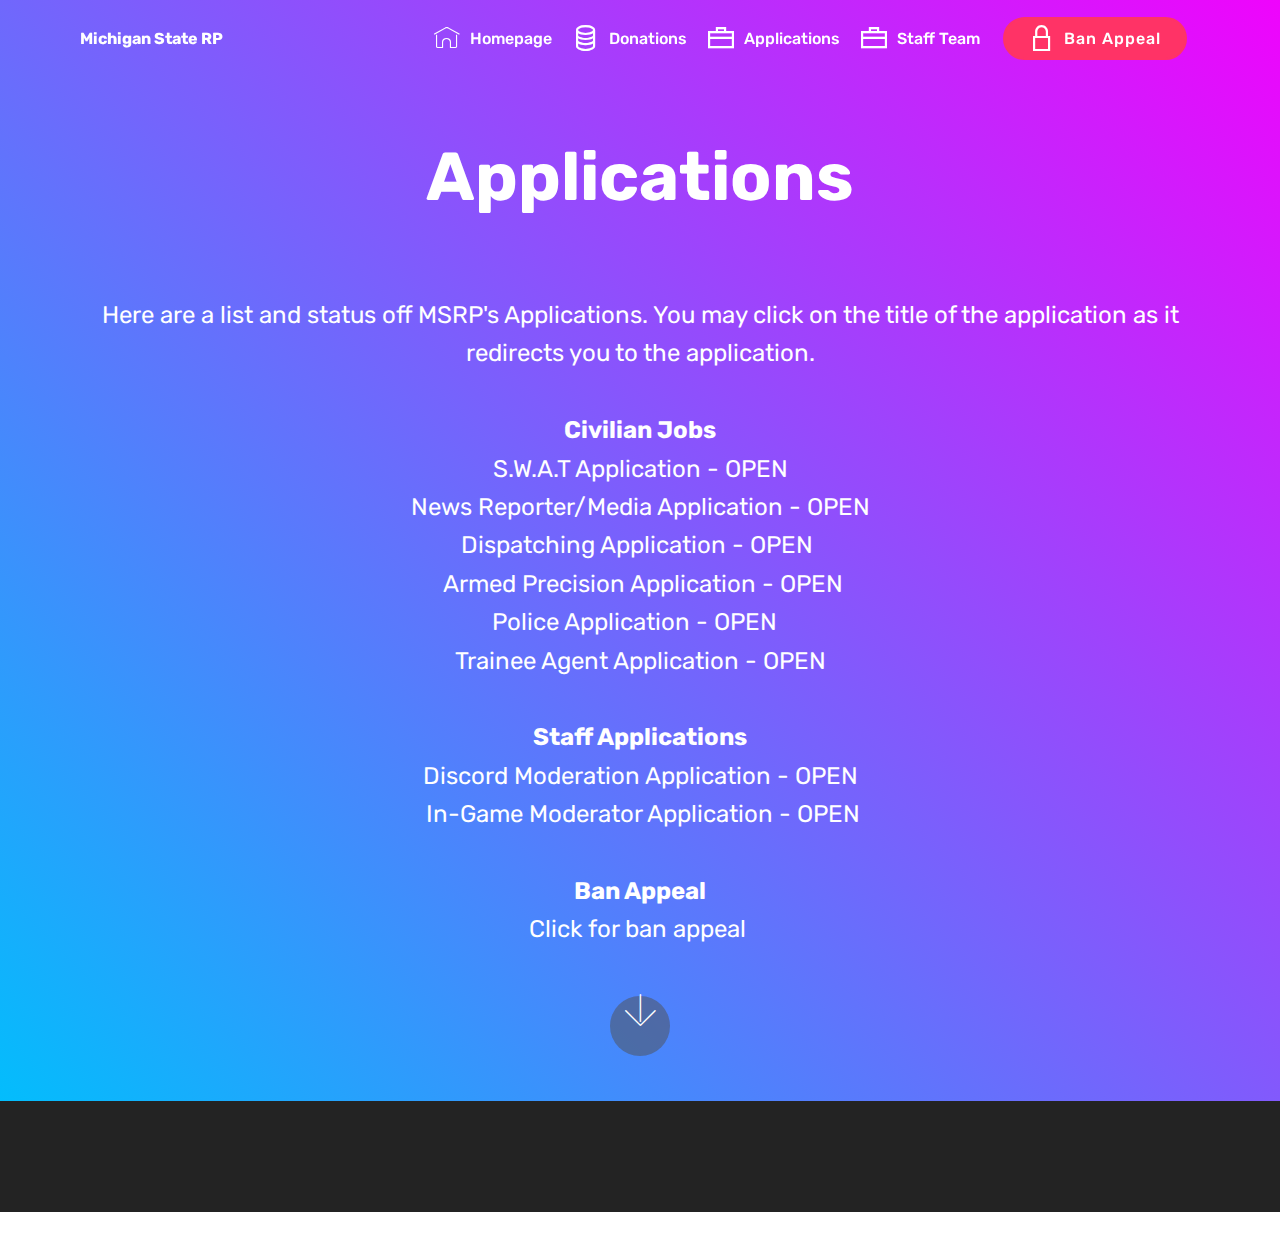
==== app.html @ c16d383e "create github pages" ====
<!DOCTYPE html>
<html  lang="en">
<head>
  <!-- Site made with Mobirise Website Builder v5.3.10, https://mobirise.com -->
  <meta charset="UTF-8">
  <meta http-equiv="X-UA-Compatible" content="IE=edge">
  <meta name="generator" content="Mobirise v5.3.10, mobirise.com">
  <meta name="viewport" content="width=device-width, initial-scale=1, minimum-scale=1">
  <link rel="shortcut icon" href="file:///C:/Users/vince/AppData/Local/Mobirise.com/Mobirise/vincentvitale634_0040gmail_002ecom/userblocks/mobirise4/menu1_2" type="image/x-icon">
  <meta name="description" content="">
  
  
  <title>Applications</title>
  <link rel="stylesheet" href="assets/web/assets/mobirise-icons/mobirise-icons.css">
  <link rel="stylesheet" href="assets/web/assets/mobirise-icons2/mobirise2.css">
  <link rel="stylesheet" href="assets/bootstrap/css/bootstrap.min.css">
  <link rel="stylesheet" href="assets/bootstrap/css/bootstrap-grid.min.css">
  <link rel="stylesheet" href="assets/bootstrap/css/bootstrap-reboot.min.css">
  <link rel="stylesheet" href="assets/tether/tether.min.css">
  <link rel="stylesheet" href="assets/animatecss/animate.min.css">
  <link rel="stylesheet" href="assets/dropdown/css/style.css">
  <link rel="stylesheet" href="assets/socicon/css/styles.css">
  <link rel="stylesheet" href="assets/theme/css/style.css">
  <link rel="preload" href="https://fonts.googleapis.com/css?family=Rubik:300,400,500,600,700,800,900,300i,400i,500i,600i,700i,800i,900i&display=swap" as="style" onload="this.onload=null;this.rel='stylesheet'">
  <noscript><link rel="stylesheet" href="https://fonts.googleapis.com/css?family=Rubik:300,400,500,600,700,800,900,300i,400i,500i,600i,700i,800i,900i&display=swap"></noscript>
  <link rel="preload" as="style" href="assets/mobirise/css/mbr-additional.css"><link rel="stylesheet" href="assets/mobirise/css/mbr-additional.css" type="text/css">
  
  
  
  
</head>
<body>
  
  <section class="header11 cid-sBXdSad9L3" id="header11-11">

    <!-- Block parameters controls (Blue "Gear" panel) -->
    
    <!-- End block parameters -->

    
    <div class="container align-left">
        <div class="media-container-column mbr-white col-md-12">
            
            <h1 class="mbr-section-title py-3 mbr-fonts-style display-1"><strong>Applications</strong></h1>
            <p class="mbr-text py-3 mbr-fonts-style display-5"><br>Here are a list and status off MSRP's Applications. You may click on the title of the application as it redirects you to the application.<br><br><strong>Civilian Jobs</strong><br><a href="https://docs.google.com/forms/d/e/1FAIpQLSdMa9Rwd2cHa1C28sLvZ_C5TIwo28dCwq0LQcpTQmD8UxM8oA/viewform" class="text-primary">S.W.A.T Application</a> - OPEN<br><a href="https://docs.google.com/forms/d/e/1FAIpQLSdUcWDKE0V5LFMRjOuyMVOpHndSAeHzfqWFG0AlM6XmeUzWRw/viewform" class="text-primary">News Reporter/Media Application</a> - OPEN<br><a href="https://docs.google.com/forms/d/e/1FAIpQLSfwj1OqcEvAdbt5niuELWIlpbxthqpxh0pYMktuFF2w6hETXA/viewform?usp=sf_link" class="text-primary">Dispatching Application </a>- OPEN&nbsp;<br><a href="https://docs.google.com/forms/d/e/1FAIpQLSdNQaEexPYnxcFOmDj_eeBRYZ_4omu86tBorMDd24IfoV4IqA/viewform" class="text-primary">&nbsp;Armed Precision Application</a> - OPEN<br> <a href="https://docs.google.com/forms/d/1g6dOJ_nbZmwxGfHLW5MUWm7nofRhrePTOX3F0NQKOkM/edit" class="text-primary">Police Application</a> - OPEN&nbsp;&nbsp;<br><a href="https://docs.google.com/forms/d/1g6dOJ_nbZmwxGfHLW5MUWm7nofRhrePTOX3F0NQKOkM/edit" class="text-primary" target="_blank">Trainee Agent Application</a> - OPEN<br><strong><br></strong><strong>Staff Applications</strong><br><a href="https://docs.google.com/forms/d/e/1FAIpQLScBbrY-a-kH5v5JKP9lDd_9ZqNlQWaugTdT91dkvnb0XCqevA/viewform" class="text-primary">Discord Moderation Application</a> - OPEN<br><a href="https://forms.gle/5dTUqsqRZJjFPNzo8" class="text-primary" target="_blank">&nbsp;In-Game Moderator Application </a>- OPEN<br><br><strong>Ban Appeal</strong><br>Click for ban appeal&nbsp;</p>
            
        </div>
    </div>

    <div class="mbr-arrow hidden-sm-down" aria-hidden="true">
        <a href="#next">
            <i class="mbri-down mbr-iconfont"></i>
        </a>
            <div class="container">
        <div class="media-container-row">
            <div class="mbr-text col-12 col-md-12">
                <h2 class="mbr-fonts-style block-title align-center display-2"><script src="https://wys56rvgcnr2.statuspage.io/embed/script.js"></script>
</h2>
            </div>
        </div>
    </div>
</div></section>

<section class="footer7 cid-sC97Afy7DI" once="footers" id="footer7-1c">

    

    

    <div class="container">
        <div class="media-container-row align-center mbr-white">
            <div class="col-12">
                <p class="mbr-text mb-0 mbr-fonts-style display-7">© Copyright 2021 Michigan State Roleplay - All Rights Reserved
<br>
<br></p>
            </div>
        </div>
    </div>
</section>

<section class="menu cid-sCcix7Scn2" once="menu" id="menu1-1h">

    

    <nav class="navbar navbar-expand beta-menu navbar-dropdown align-items-center navbar-fixed-top navbar-toggleable-sm bg-color transparent">
        <button class="navbar-toggler navbar-toggler-right" type="button" data-toggle="collapse" data-target="#navbarSupportedContent" aria-controls="navbarSupportedContent" aria-expanded="false" aria-label="Toggle navigation">
            <div class="hamburger">
                <span></span>
                <span></span>
                <span></span>
                <span></span>
            </div>
        </button>
        <div class="menu-logo">
            <div class="navbar-brand">
                
                <span class="navbar-caption-wrap"><a class="navbar-caption text-white display-4" href="http://discord.gg/77NM8VQ">Michigan State RP </a></span>
            </div>
        </div>
        <div class="collapse navbar-collapse" id="navbarSupportedContent">
            <ul class="navbar-nav nav-dropdown" data-app-modern-menu="true"><li class="nav-item">
                    <a class="nav-link link text-white text-primary display-4" href="https://msrproleplay.ml"><span class="mbri-home mbr-iconfont mbr-iconfont-btn"></span>
                        
                        Homepage<br></a>
                </li><li class="nav-item"><a class="nav-link link text-white text-primary display-4" href="donate.html"><span class="mobi-mbri mobi-mbri-database mbr-iconfont mbr-iconfont-btn"></span>Donations<br></a></li><li class="nav-item"><a class="nav-link link text-white text-primary display-4" href="app.html"><span class="mobi-mbri mobi-mbri-briefcase mbr-iconfont mbr-iconfont-btn"></span>Applications<br></a></li><li class="nav-item"><a class="nav-link link text-white text-primary display-4" href="staff.html"><span class="mobi-mbri mobi-mbri-briefcase mbr-iconfont mbr-iconfont-btn"></span>Staff Team<br></a></li></ul>
            <div class="navbar-buttons mbr-section-btn"><a class="btn btn-sm btn-secondary display-4" href="https://forms.gle/Qrk5xqEhobaMwnoX9" target="_blank"><span class="mobi-mbri mobi-mbri-lock mbr-iconfont mbr-iconfont-btn"></span>Ban Appeal</a></div>
        </div>
    </nav>
</section><section style="background-color: #fff; font-family: -apple-system, BlinkMacSystemFont, 'Segoe UI', 'Roboto', 'Helvetica Neue', Arial, sans-serif; color:#aaa; font-size:12px; padding: 0; align-items: center; display: flex;"><a href="https://mobirise.site/m" style="flex: 1 1; height: 3rem; padding-left: 1rem;"></a><p style="flex: 0 0 auto; margin:0; padding-right:1rem;">Made with Mobirise - <a href="https://mobirise.site/k" style="color:#aaa;">More here</a></p></section><script src="assets/web/assets/jquery/jquery.min.js"></script>  <script src="assets/popper/popper.min.js"></script>  <script src="assets/bootstrap/js/bootstrap.min.js"></script>  <script src="assets/tether/tether.min.js"></script>  <script src="assets/smoothscroll/smooth-scroll.js"></script>  <script src="assets/viewportchecker/jquery.viewportchecker.js"></script>  <script src="assets/dropdown/js/nav-dropdown.js"></script>  <script src="assets/dropdown/js/navbar-dropdown.js"></script>  <script src="assets/touchswipe/jquery.touch-swipe.min.js"></script>  <script src="assets/theme/js/script.js"></script>  
  
  
 <div id="scrollToTop" class="scrollToTop mbr-arrow-up"><a style="text-align: center;"><i class="mbr-arrow-up-icon mbr-arrow-up-icon-cm cm-icon cm-icon-smallarrow-up"></i></a></div>
    <input name="animation" type="hidden">
  </body>
</html>
---- assets/web/assets/mobirise-icons/mobirise-icons.css ----
@font-face {
  font-family: 'MobiriseIcons';
  src:  url('mobirise-icons.eot?spat4u');
  src:  url('mobirise-icons.eot?spat4u#iefix') format('embedded-opentype'),
    url('mobirise-icons.ttf?spat4u') format('truetype'),
    url('mobirise-icons.woff?spat4u') format('woff'),
    url('mobirise-icons.svg?spat4u#MobiriseIcons') format('svg');
  font-weight: normal;
  font-style: normal;
  font-display: swap;
}

[class^="mbri-"], [class*=" mbri-"] {
  /* use !important to prevent issues with browser extensions that change fonts */
  font-family: MobiriseIcons !important;
  speak: none;
  font-style: normal;
  font-weight: normal;
  font-variant: normal;
  text-transform: none;
  line-height: 1;

  /* Better Font Rendering =========== */
  -webkit-font-smoothing: antialiased;
  -moz-osx-font-smoothing: grayscale;
}

.mbri-add-submenu:before {
  content: "\e900";
}
.mbri-alert:before {
  content: "\e901";
}
.mbri-align-center:before {
  content: "\e902";
}
.mbri-align-justify:before {
  content: "\e903";
}
.mbri-align-left:before {
  content: "\e904";
}
.mbri-align-right:before {
  content: "\e905";
}
.mbri-android:before {
  content: "\e906";
}
.mbri-apple:before {
  content: "\e907";
}
.mbri-arrow-down:before {
  content: "\e908";
}
.mbri-arrow-next:before {
  content: "\e909";
}
.mbri-arrow-prev:before {
  content: "\e90a";
}
.mbri-arrow-up:before {
  content: "\e90b";
}
.mbri-bold:before {
  content: "\e90c";
}
.mbri-bookmark:before {
  content: "\e90d";
}
.mbri-bootstrap:before {
  content: "\e90e";
}
.mbri-briefcase:before {
  content: "\e90f";
}
.mbri-browse:before {
  content: "\e910";
}
.mbri-bulleted-list:before {
  content: "\e911";
}
.mbri-calendar:before {
  content: "\e912";
}
.mbri-camera:before {
  content: "\e913";
}
.mbri-cart-add:before {
  content: "\e914";
}
.mbri-cart-full:before {
  content: "\e915";
}
.mbri-cash:before {
  content: "\e916";
}
.mbri-change-style:before {
  content: "\e917";
}
.mbri-chat:before {
  content: "\e918";
}
.mbri-clock:before {
  content: "\e919";
}
.mbri-close:before {
  content: "\e91a";
}
.mbri-cloud:before {
  content: "\e91b";
}
.mbri-code:before {
  content: "\e91c";
}
.mbri-contact-form:before {
  content: "\e91d";
}
.mbri-credit-card:before {
  content: "\e91e";
}
.mbri-cursor-click:before {
  content: "\e91f";
}
.mbri-cust-feedback:before {
  content: "\e920";
}
.mbri-database:before {
  content: "\e921";
}
.mbri-delivery:before {
  content: "\e922";
}
.mbri-desktop:before {
  content: "\e923";
}
.mbri-devices:before {
  content: "\e924";
}
.mbri-down:before {
  content: "\e925";
}
.mbri-download:before {
  content: "\e989";
}
.mbri-drag-n-drop:before {
  content: "\e927";
}
.mbri-drag-n-drop2:before {
  content: "\e928";
}
.mbri-edit:before {
  content: "\e929";
}
.mbri-edit2:before {
  content: "\e92a";
}
.mbri-error:before {
  content: "\e92b";
}
.mbri-extension:before {
  content: "\e92c";
}
.mbri-features:before {
  content: "\e92d";
}
.mbri-file:before {
  content: "\e92e";
}
.mbri-flag:before {
  content: "\e92f";
}
.mbri-folder:before {
  content: "\e930";
}
.mbri-gift:before {
  content: "\e931";
}
.mbri-github:before {
  content: "\e932";
}
.mbri-globe:before {
  content: "\e933";
}
.mbri-globe-2:before {
  content: "\e934";
}
.mbri-growing-chart:before {
  content: "\e935";
}
.mbri-hearth:before {
  content: "\e936";
}
.mbri-help:before {
  content: "\e937";
}
.mbri-home:before {
  content: "\e938";
}
.mbri-hot-cup:before {
  content: "\e939";
}
.mbri-idea:before {
  content: "\e93a";
}
.mbri-image-gallery:before {
  content: "\e93b";
}
.mbri-image-slider:before {
  content: "\e93c";
}
.mbri-info:before {
  content: "\e93d";
}
.mbri-italic:before {
  content: "\e93e";
}
.mbri-key:before {
  content: "\e93f";
}
.mbri-laptop:before {
  content: "\e940";
}
.mbri-layers:before {
  content: "\e941";
}
.mbri-left-right:before {
  content: "\e942";
}
.mbri-left:before {
  content: "\e943";
}
.mbri-letter:before {
  content: "\e944";
}
.mbri-like:before {
  content: "\e945";
}
.mbri-link:before {
  content: "\e946";
}
.mbri-lock:before {
  content: "\e947";
}
.mbri-login:before {
  content: "\e948";
}
.mbri-logout:before {
  content: "\e949";
}
.mbri-magic-stick:before {
  content: "\e94a";
}
.mbri-map-pin:before {
  content: "\e94b";
}
.mbri-menu:before {
  content: "\e94c";
}
.mbri-mobile:before {
  content: "\e94d";
}
.mbri-mobile2:before {
  content: "\e94e";
}
.mbri-mobirise:before {
  content: "\e94f";
}
.mbri-more-horizontal:before {
  content: "\e950";
}
.mbri-more-vertical:before {
  content: "\e951";
}
.mbri-music:before {
  content: "\e952";
}
.mbri-new-file:before {
  content: "\e953";
}
.mbri-numbered-list:before {
  content: "\e954";
}
.mbri-opened-folder:before {
  content: "\e955";
}
.mbri-pages:before {
  content: "\e956";
}
.mbri-paper-plane:before {
  content: "\e957";
}
.mbri-paperclip:before {
  content: "\e958";
}
.mbri-photo:before {
  content: "\e959";
}
.mbri-photos:before {
  content: "\e95a";
}
.mbri-pin:before {
  content: "\e95b";
}
.mbri-play:before {
  content: "\e95c";
}
.mbri-plus:before {
  content: "\e95d";
}
.mbri-preview:before {
  content: "\e95e";
}
.mbri-print:before {
  content: "\e95f";
}
.mbri-protect:before {
  content: "\e960";
}
.mbri-question:before {
  content: "\e961";
}
.mbri-quote-left:before {
  content: "\e962";
}
.mbri-quote-right:before {
  content: "\e963";
}
.mbri-refresh:before {
  content: "\e964";
}
.mbri-responsive:before {
  content: "\e965";
}
.mbri-right:before {
  content: "\e966";
}
.mbri-rocket:before {
  content: "\e967";
}
.mbri-sad-face:before {
  content: "\e968";
}
.mbri-sale:before {
  content: "\e969";
}
.mbri-save:before {
  content: "\e96a";
}
.mbri-search:before {
  content: "\e96b";
}
.mbri-setting:before {
  content: "\e96c";
}
.mbri-setting2:before {
  content: "\e96d";
}
.mbri-setting3:before {
  content: "\e96e";
}
.mbri-share:before {
  content: "\e96f";
}
.mbri-shopping-bag:before {
  content: "\e970";
}
.mbri-shopping-basket:before {
  content: "\e971";
}
.mbri-shopping-cart:before {
  content: "\e972";
}
.mbri-sites:before {
  content: "\e973";
}
.mbri-smile-face:before {
  content: "\e974";
}
.mbri-speed:before {
  content: "\e975";
}
.mbri-star:before {
  content: "\e976";
}
.mbri-success:before {
  content: "\e977";
}
.mbri-sun:before {
  content: "\e978";
}
.mbri-sun2:before {
  content: "\e979";
}
.mbri-tablet:before {
  content: "\e97a";
}
.mbri-tablet-vertical:before {
  content: "\e97b";
}
.mbri-target:before {
  content: "\e97c";
}
.mbri-timer:before {
  content: "\e97d";
}
.mbri-to-ftp:before {
  content: "\e97e";
}
.mbri-to-local-drive:before {
  content: "\e97f";
}
.mbri-touch-swipe:before {
  content: "\e980";
}
.mbri-touch:before {
  content: "\e981";
}
.mbri-trash:before {
  content: "\e982";
}
.mbri-underline:before {
  content: "\e983";
}
.mbri-unlink:before {
  content: "\e984";
}
.mbri-unlock:before {
  content: "\e985";
}
.mbri-up-down:before {
  content: "\e986";
}
.mbri-up:before {
  content: "\e987";
}
.mbri-update:before {
  content: "\e988";
}
.mbri-upload:before {
 content: "\e926"; 
}
.mbri-user:before {
  content: "\e98a";
}
.mbri-user2:before {
  content: "\e98b";
}
.mbri-users:before {
  content: "\e98c";
}
.mbri-video:before {
  content: "\e98d";
}
.mbri-video-play:before {
  content: "\e98e";
}
.mbri-watch:before {
  content: "\e98f";
}
.mbri-website-theme:before {
  content: "\e990";
}
.mbri-wifi:before {
  content: "\e991";
}
.mbri-windows:before {
  content: "\e992";
}
.mbri-zoom-out:before {
  content: "\e993";
}
.mbri-redo:before {
  content: "\e994";
}
.mbri-undo:before {
  content: "\e995";
}
---- assets/web/assets/mobirise-icons2/mobirise2.css ----
@font-face {
  font-family: 'Moririse2';
  font-display: swap;
  src:  url('mobirise2.eot?f2bix4');
  src:  url('mobirise2.eot?f2bix4#iefix') format('embedded-opentype'),
    url('mobirise2.ttf?f2bix4') format('truetype'),
    url('mobirise2.woff?f2bix4') format('woff'),
    url('mobirise2.svg?f2bix4#mobirise2') format('svg');
  font-weight: normal;
  font-style: normal;
}

[class^="mobi-"], [class*=" mobi-"] {
  /* use !important to prevent issues with browser extensions that change fonts */
  font-family: 'Moririse2' !important;
  speak: none;
  font-style: normal;
  font-weight: normal;
  font-variant: normal;
  text-transform: none;
  line-height: 1;

  /* Better Font Rendering =========== */
  -webkit-font-smoothing: antialiased;
  -moz-osx-font-smoothing: grayscale;
}

.mobi-mbri-add-submenu:before {
  content: "\e900";
}
.mobi-mbri-alert:before {
  content: "\e901";
}
.mobi-mbri-align-center:before {
  content: "\e902";
}
.mobi-mbri-align-justify:before {
  content: "\e903";
}
.mobi-mbri-align-left:before {
  content: "\e904";
}
.mobi-mbri-align-right:before {
  content: "\e905";
}
.mobi-mbri-android:before {
  content: "\e906";
}
.mobi-mbri-apple:before {
  content: "\e907";
}
.mobi-mbri-arrow-down:before {
  content: "\e908";
}
.mobi-mbri-arrow-next:before {
  content: "\e909";
}
.mobi-mbri-arrow-prev:before {
  content: "\e90a";
}
.mobi-mbri-arrow-up:before {
  content: "\e90b";
}
.mobi-mbri-bold:before {
  content: "\e90c";
}
.mobi-mbri-bookmark:before {
  content: "\e90d";
}
.mobi-mbri-bootstrap:before {
  content: "\e90e";
}
.mobi-mbri-briefcase:before {
  content: "\e90f";
}
.mobi-mbri-browse:before {
  content: "\e910";
}
.mobi-mbri-bulleted-list:before {
  content: "\e911";
}
.mobi-mbri-calendar:before {
  content: "\e912";
}
.mobi-mbri-camera:before {
  content: "\e913";
}
.mobi-mbri-cart-add:before {
  content: "\e914";
}
.mobi-mbri-cart-full:before {
  content: "\e915";
}
.mobi-mbri-cash:before {
  content: "\e916";
}
.mobi-mbri-change-style:before {
  content: "\e917";
}
.mobi-mbri-chat:before {
  content: "\e918";
}
.mobi-mbri-clock:before {
  content: "\e919";
}
.mobi-mbri-close:before {
  content: "\e91a";
}
.mobi-mbri-cloud:before {
  content: "\e91b";
}
.mobi-mbri-code:before {
  content: "\e91c";
}
.mobi-mbri-contact-form:before {
  content: "\e91d";
}
.mobi-mbri-credit-card:before {
  content: "\e91e";
}
.mobi-mbri-cursor-click:before {
  content: "\e91f";
}
.mobi-mbri-cust-feedback:before {
  content: "\e920";
}
.mobi-mbri-database:before {
  content: "\e921";
}
.mobi-mbri-delivery:before {
  content: "\e922";
}
.mobi-mbri-desktop:before {
  content: "\e923";
}
.mobi-mbri-devices:before {
  content: "\e924";
}
.mobi-mbri-down:before {
  content: "\e925";
}
.mobi-mbri-download-2:before {
  content: "\e926";
}
.mobi-mbri-download:before {
  content: "\e927";
}
.mobi-mbri-drag-n-drop-2:before {
  content: "\e928";
}
.mobi-mbri-drag-n-drop:before {
  content: "\e929";
}
.mobi-mbri-edit-2:before {
  content: "\e92a";
}
.mobi-mbri-edit:before {
  content: "\e92b";
}
.mobi-mbri-error:before {
  content: "\e92c";
}
.mobi-mbri-extension:before {
  content: "\e92d";
}
.mobi-mbri-features:before {
  content: "\e92e";
}
.mobi-mbri-file:before {
  content: "\e92f";
}
.mobi-mbri-flag:before {
  content: "\e930";
}
.mobi-mbri-folder:before {
  content: "\e931";
}
.mobi-mbri-gift:before {
  content: "\e932";
}
.mobi-mbri-github:before {
  content: "\e933";
}
.mobi-mbri-globe-2:before {
  content: "\e934";
}
.mobi-mbri-globe:before {
  content: "\e935";
}
.mobi-mbri-growing-chart:before {
  content: "\e936";
}
.mobi-mbri-hearth:before {
  content: "\e937";
}
.mobi-mbri-help:before {
  content: "\e938";
}
.mobi-mbri-home:before {
  content: "\e939";
}
.mobi-mbri-hot-cup:before {
  content: "\e93a";
}
.mobi-mbri-idea:before {
  content: "\e93b";
}
.mobi-mbri-image-gallery:before {
  content: "\e93c";
}
.mobi-mbri-image-slider:before {
  content: "\e93d";
}
.mobi-mbri-info:before {
  content: "\e93e";
}
.mobi-mbri-italic:before {
  content: "\e93f";
}
.mobi-mbri-key:before {
  content: "\e940";
}
.mobi-mbri-laptop:before {
  content: "\e941";
}
.mobi-mbri-layers:before {
  content: "\e942";
}
.mobi-mbri-left-right:before {
  content: "\e943";
}
.mobi-mbri-left:before {
  content: "\e944";
}
.mobi-mbri-letter:before {
  content: "\e945";
}
.mobi-mbri-like:before {
  content: "\e946";
}
.mobi-mbri-link:before {
  content: "\e947";
}
.mobi-mbri-lock:before {
  content: "\e948";
}
.mobi-mbri-login:before {
  content: "\e949";
}
.mobi-mbri-logout:before {
  content: "\e94a";
}
.mobi-mbri-magic-stick:before {
  content: "\e94b";
}
.mobi-mbri-map-pin:before {
  content: "\e94c";
}
.mobi-mbri-menu:before {
  content: "\e94d";
}
.mobi-mbri-mobile-2:before {
  content: "\e94e";
}
.mobi-mbri-mobile-horizontal:before {
  content: "\e94f";
}
.mobi-mbri-mobile:before {
  content: "\e950";
}
.mobi-mbri-mobirise:before {
  content: "\e951";
}
.mobi-mbri-more-horizontal:before {
  content: "\e952";
}
.mobi-mbri-more-vertical:before {
  content: "\e953";
}
.mobi-mbri-music:before {
  content: "\e954";
}
.mobi-mbri-new-file:before {
  content: "\e955";
}
.mobi-mbri-numbered-list:before {
  content: "\e956";
}
.mobi-mbri-opened-folder:before {
  content: "\e957";
}
.mobi-mbri-pages:before {
  content: "\e958";
}
.mobi-mbri-paper-plane:before {
  content: "\e959";
}
.mobi-mbri-paperclip:before {
  content: "\e95a";
}
.mobi-mbri-phone:before {
  content: "\e95b";
}
.mobi-mbri-photo:before {
  content: "\e95c";
}
.mobi-mbri-photos:before {
  content: "\e95d";
}
.mobi-mbri-pin:before {
  content: "\e95e";
}
.mobi-mbri-play:before {
  content: "\e95f";
}
.mobi-mbri-plus:before {
  content: "\e960";
}
.mobi-mbri-preview:before {
  content: "\e961";
}
.mobi-mbri-print:before {
  content: "\e962";
}
.mobi-mbri-protect:before {
  content: "\e963";
}
.mobi-mbri-question:before {
  content: "\e964";
}
.mobi-mbri-quote-left:before {
  content: "\e965";
}
.mobi-mbri-quote-right:before {
  content: "\e966";
}
.mobi-mbri-redo:before {
  content: "\e967";
}
.mobi-mbri-refresh:before {
  content: "\e968";
}
.mobi-mbri-responsive-2:before {
  content: "\e969";
}
.mobi-mbri-responsive:before {
  content: "\e96a";
}
.mobi-mbri-right:before {
  content: "\e96b";
}
.mobi-mbri-rocket:before {
  content: "\e96c";
}
.mobi-mbri-sad-face:before {
  content: "\e96d";
}
.mobi-mbri-sale:before {
  content: "\e96e";
}
.mobi-mbri-save:before {
  content: "\e96f";
}
.mobi-mbri-search:before {
  content: "\e970";
}
.mobi-mbri-setting-2:before {
  content: "\e971";
}
.mobi-mbri-setting-3:before {
  content: "\e972";
}
.mobi-mbri-setting:before {
  content: "\e973";
}
.mobi-mbri-share:before {
  content: "\e974";
}
.mobi-mbri-shopping-bag:before {
  content: "\e975";
}
.mobi-mbri-shopping-basket:before {
  content: "\e976";
}
.mobi-mbri-shopping-cart:before {
  content: "\e977";
}
.mobi-mbri-sites:before {
  content: "\e978";
}
.mobi-mbri-smile-face:before {
  content: "\e979";
}
.mobi-mbri-speed:before {
  content: "\e97a";
}
.mobi-mbri-star:before {
  content: "\e97b";
}
.mobi-mbri-success:before {
  content: "\e97c";
}
.mobi-mbri-sun:before {
  content: "\e97d";
}
.mobi-mbri-sun2:before {
  content: "\e97e";
}
.mobi-mbri-tablet-vertical:before {
  content: "\e97f";
}
.mobi-mbri-tablet:before {
  content: "\e980";
}
.mobi-mbri-target:before {
  content: "\e981";
}
.mobi-mbri-timer:before {
  content: "\e982";
}
.mobi-mbri-to-ftp:before {
  content: "\e983";
}
.mobi-mbri-to-local-drive:before {
  content: "\e984";
}
.mobi-mbri-touch-swipe:before {
  content: "\e985";
}
.mobi-mbri-touch:before {
  content: "\e986";
}
.mobi-mbri-trash:before {
  content: "\e987";
}
.mobi-mbri-underline:before {
  content: "\e988";
}
.mobi-mbri-undo:before {
  content: "\e989";
}
.mobi-mbri-unlink:before {
  content: "\e98a";
}
.mobi-mbri-unlock:before {
  content: "\e98b";
}
.mobi-mbri-up-down:before {
  content: "\e98c";
}
.mobi-mbri-up:before {
  content: "\e98d";
}
.mobi-mbri-update:before {
  content: "\e98e";
}
.mobi-mbri-upload-2:before {
  content: "\e98f";
}
.mobi-mbri-upload:before {
  content: "\e990";
}
.mobi-mbri-user-2:before {
  content: "\e991";
}
.mobi-mbri-user:before {
  content: "\e992";
}
.mobi-mbri-users:before {
  content: "\e993";
}
.mobi-mbri-video-play:before {
  content: "\e994";
}
.mobi-mbri-video:before {
  content: "\e995";
}
.mobi-mbri-watch:before {
  content: "\e996";
}
.mobi-mbri-website-theme-2:before {
  content: "\e997";
}
.mobi-mbri-website-theme:before {
  content: "\e998";
}
.mobi-mbri-wifi:before {
  content: "\e999";
}
.mobi-mbri-windows:before {
  content: "\e99a";
}
.mobi-mbri-zoom-in:before {
  content: "\e99b";
}
.mobi-mbri-zoom-out:before {
  content: "\e99c";
}
---- assets/dropdown/css/style.css ----
.navbar-dropdown {
  left: 0;
  padding: 0;
  position: absolute;
  right: 0;
  top: 0;
  transition: all 0.45s ease;
  z-index: 1030;
  background: #282828; }
  .navbar-dropdown .navbar-logo {
    margin-right: 0.8rem;
    transition: margin 0.3s ease-in-out;
    vertical-align: middle; }
    .navbar-dropdown .navbar-logo img {
      height: 3.125rem;
      transition: all 0.3s ease-in-out; }
    .navbar-dropdown .navbar-logo.mbr-iconfont {
      font-size: 3.125rem;
      line-height: 3.125rem; }
  .navbar-dropdown .navbar-caption {
    font-weight: 700;
    white-space: normal;
    vertical-align: -4px;
    line-height: 3.125rem !important; }
    .navbar-dropdown .navbar-caption, .navbar-dropdown .navbar-caption:hover {
      color: inherit;
      text-decoration: none; }
  .navbar-dropdown .mbr-iconfont + .navbar-caption {
    vertical-align: -1px; }
  .navbar-dropdown.navbar-fixed-top {
    position: fixed; }
  .navbar-dropdown .navbar-brand span {
    vertical-align: -4px; }
  .navbar-dropdown.bg-color.transparent {
    background: none; }
  .navbar-dropdown.navbar-short .navbar-brand {
    padding: 0.625rem 0; }
    .navbar-dropdown.navbar-short .navbar-brand span {
      vertical-align: -1px; }
  .navbar-dropdown.navbar-short .navbar-caption {
    line-height: 2.375rem !important;
    vertical-align: -2px; }
  .navbar-dropdown.navbar-short .navbar-logo {
    margin-right: 0.5rem; }
    .navbar-dropdown.navbar-short .navbar-logo img {
      height: 2.375rem; }
    .navbar-dropdown.navbar-short .navbar-logo.mbr-iconfont {
      font-size: 2.375rem;
      line-height: 2.375rem; }
  .navbar-dropdown.navbar-short .mbr-table-cell {
    height: 3.625rem; }
  .navbar-dropdown .navbar-close {
    left: 0.6875rem;
    position: fixed;
    top: 0.75rem;
    z-index: 1000; }
  .navbar-dropdown .hamburger-icon {
    content: "";
    display: inline-block;
    vertical-align: middle;
    width: 16px;
    -webkit-box-shadow: 0 -6px 0 1px #282828,0 0 0 1px #282828,0 6px 0 1px #282828;
    -moz-box-shadow: 0 -6px 0 1px #282828,0 0 0 1px #282828,0 6px 0 1px #282828;
    box-shadow: 0 -6px 0 1px #282828,0 0 0 1px #282828,0 6px 0 1px #282828; }

.dropdown-menu .dropdown-toggle[data-toggle="dropdown-submenu"]::after {
  border-bottom: 0.35em solid transparent;
  border-left: 0.35em solid;
  border-right: 0;
  border-top: 0.35em solid transparent;
  margin-left: 0.3rem; }

.dropdown-menu .dropdown-item:focus {
  outline: 0; }

.nav-dropdown {
  font-size: 0.75rem;
  font-weight: 500;
  height: auto !important; }
  .nav-dropdown .nav-btn {
    padding-left: 1rem; }
  .nav-dropdown .link {
    margin: .667em 1.667em;
    font-weight: 500;
    padding: 0;
    transition: color .2s ease-in-out; }
    .nav-dropdown .link.dropdown-toggle {
      margin-right: 2.583em; }
      .nav-dropdown .link.dropdown-toggle::after {
        margin-left: .25rem;
        border-top: 0.35em solid;
        border-right: 0.35em solid transparent;
        border-left: 0.35em solid transparent;
        border-bottom: 0; }
      .nav-dropdown .link.dropdown-toggle[aria-expanded="true"] {
        margin: 0;
        padding: 0.667em 3.263em  0.667em 1.667em; }
  .nav-dropdown .link::after,
  .nav-dropdown .dropdown-item::after {
    color: inherit; }
  .nav-dropdown .btn {
    font-size: 0.75rem;
    font-weight: 700;
    letter-spacing: 0;
    margin-bottom: 0;
    padding-left: 1.25rem;
    padding-right: 1.25rem; }
  .nav-dropdown .dropdown-menu {
    border-radius: 0;
    border: 0;
    left: 0;
    margin: 0;
    padding-bottom: 1.25rem;
    padding-top: 1.25rem;
    position: relative; }
  .nav-dropdown .dropdown-submenu {
    margin-left: 0.125rem;
    top: 0; }
  .nav-dropdown .dropdown-item {
    font-weight: 500;
    line-height: 2;
    padding: 0.3846em 4.615em 0.3846em 1.5385em;
    position: relative;
    transition: color .2s ease-in-out, background-color .2s ease-in-out; }
    .nav-dropdown .dropdown-item::after {
      margin-top: -0.3077em;
      position: absolute;
      right: 1.1538em;
      top: 50%; }
    .nav-dropdown .dropdown-item:focus, .nav-dropdown .dropdown-item:hover {
      background: none; }

@media (max-width: 767px) {
  .nav-dropdown.navbar-toggleable-sm {
    bottom: 0;
    display: none;
    left: 0;
    overflow-x: hidden;
    position: fixed;
    top: 0;
    transform: translateX(-100%);
    -ms-transform: translateX(-100%);
    -webkit-transform: translateX(-100%);
    width: 18.75rem;
    z-index: 999; } }
.nav-dropdown.navbar-toggleable-xl {
  bottom: 0;
  display: none;
  left: 0;
  overflow-x: hidden;
  position: fixed;
  top: 0;
  transform: translateX(-100%);
  -ms-transform: translateX(-100%);
  -webkit-transform: translateX(-100%);
  width: 18.75rem;
  z-index: 999; }

.nav-dropdown-sm {
  display: block !important;
  overflow-x: hidden;
  overflow: auto;
  padding-top: 3.875rem; }
  .nav-dropdown-sm::after {
    content: "";
    display: block;
    height: 3rem;
    width: 100%; }
  .nav-dropdown-sm.collapse.in ~ .navbar-close {
    display: block !important; }
  .nav-dropdown-sm.collapsing, .nav-dropdown-sm.collapse.in {
    transform: translateX(0);
    -ms-transform: translateX(0);
    -webkit-transform: translateX(0);
    transition: all 0.25s ease-out;
    -webkit-transition: all 0.25s ease-out;
    background: #282828; }
  .nav-dropdown-sm.collapsing[aria-expanded="false"] {
    transform: translateX(-100%);
    -ms-transform: translateX(-100%);
    -webkit-transform: translateX(-100%); }
  .nav-dropdown-sm .nav-item {
    display: block;
    margin-left: 0 !important;
    padding-left: 0; }
  .nav-dropdown-sm .link,
  .nav-dropdown-sm .dropdown-item {
    border-top: 1px dotted rgba(255, 255, 255, 0.1);
    font-size: 0.8125rem;
    line-height: 1.6;
    margin: 0 !important;
    padding: 0.875rem 2.4rem 0.875rem 1.5625rem !important;
    position: relative;
    white-space: normal; }
    .nav-dropdown-sm .link:focus, .nav-dropdown-sm .link:hover,
    .nav-dropdown-sm .dropdown-item:focus,
    .nav-dropdown-sm .dropdown-item:hover {
      background: rgba(0, 0, 0, 0.2) !important;
      color: #c0a375; }
  .nav-dropdown-sm .nav-btn {
    position: relative;
    padding: 1.5625rem 1.5625rem 0 1.5625rem; }
    .nav-dropdown-sm .nav-btn::before {
      border-top: 1px dotted rgba(255, 255, 255, 0.1);
      content: "";
      left: 0;
      position: absolute;
      top: 0;
      width: 100%; }
    .nav-dropdown-sm .nav-btn + .nav-btn {
      padding-top: 0.625rem; }
      .nav-dropdown-sm .nav-btn + .nav-btn::before {
        display: none; }
  .nav-dropdown-sm .btn {
    padding: 0.625rem 0; }
  .nav-dropdown-sm .dropdown-toggle[data-toggle="dropdown-submenu"]::after {
    margin-left: .25rem;
    border-top: 0.35em solid;
    border-right: 0.35em solid transparent;
    border-left: 0.35em solid transparent;
    border-bottom: 0; }
  .nav-dropdown-sm .dropdown-toggle[data-toggle="dropdown-submenu"][aria-expanded="true"]::after {
    border-top: 0;
    border-right: 0.35em solid transparent;
    border-left: 0.35em solid transparent;
    border-bottom: 0.35em solid; }
  .nav-dropdown-sm .dropdown-menu {
    margin: 0;
    padding: 0;
    position: relative;
    top: 0;
    left: 0;
    width: 100%;
    border: 0;
    float: none;
    border-radius: 0;
    background: none; }
  .nav-dropdown-sm .dropdown-submenu {
    left: 100%;
    margin-left: 0.125rem;
    margin-top: -1.25rem;
    top: 0; }

.navbar-toggleable-sm .nav-dropdown .dropdown-menu {
  position: absolute; }

.navbar-toggleable-sm .nav-dropdown .dropdown-submenu {
  left: 100%;
  margin-left: 0.125rem;
  margin-top: -1.25rem;
  top: 0; }

.navbar-toggleable-sm.opened .nav-dropdown .dropdown-menu {
  position: relative; }

.navbar-toggleable-sm.opened .nav-dropdown .dropdown-submenu {
  left: 0;
  margin-left: 00rem;
  margin-top: 0rem;
  top: 0; }

.is-builder .nav-dropdown.collapsing {
  transition: none !important; }

/*# sourceMappingURL=style.css.map */
---- assets/socicon/css/styles.css ----
@charset "UTF-8";

@font-face {
  font-family: 'Socicon';
  src:  url('../fonts/socicon.eot');
  src:  url('../fonts/socicon.eot?#iefix') format('embedded-opentype'),
    url('../fonts/socicon.woff2') format('woff2'),
    url('../fonts/socicon.ttf') format('truetype'),
    url('../fonts/socicon.woff') format('woff'),
    url('../fonts/socicon.svg#socicon') format('svg');
  font-weight: normal;
  font-style: normal;
}

[data-icon]:before {
  font-family: "socicon" !important;
  content: attr(data-icon);
  font-style: normal !important;
  font-weight: normal !important;
  font-variant: normal !important;
  text-transform: none !important;
  speak: none;
  line-height: 1;
  -webkit-font-smoothing: antialiased;
  -moz-osx-font-smoothing: grayscale;
}

[class^="socicon-"], [class*=" socicon-"] {
  /* use !important to prevent issues with browser extensions that change fonts */
  font-family: 'Socicon' !important;
  speak: none;
  font-style: normal;
  font-weight: normal;
  font-variant: normal;
  text-transform: none;
  line-height: 1;

  /* Better Font Rendering =========== */
  -webkit-font-smoothing: antialiased;
  -moz-osx-font-smoothing: grayscale;
}

.socicon-eitaa:before {
  content: "\e97c";
}
.socicon-soroush:before {
  content: "\e97d";
}
.socicon-bale:before {
  content: "\e97e";
}
.socicon-zazzle:before {
  content: "\e97b";
}
.socicon-society6:before {
  content: "\e97a";
}
.socicon-redbubble:before {
  content: "\e979";
}
.socicon-avvo:before {
  content: "\e978";
}
.socicon-stitcher:before {
  content: "\e977";
}
.socicon-googlehangouts:before {
  content: "\e974";
}
.socicon-dlive:before {
  content: "\e975";
}
.socicon-vsco:before {
  content: "\e976";
}
.socicon-flipboard:before {
  content: "\e973";
}
.socicon-ubuntu:before {
  content: "\e958";
}
.socicon-artstation:before {
  content: "\e959";
}
.socicon-invision:before {
  content: "\e95a";
}
.socicon-torial:before {
  content: "\e95b";
}
.socicon-collectorz:before {
  content: "\e95c";
}
.socicon-seenthis:before {
  content: "\e95d";
}
.socicon-googleplaymusic:before {
  content: "\e95e";
}
.socicon-debian:before {
  content: "\e95f";
}
.socicon-filmfreeway:before {
  content: "\e960";
}
.socicon-gnome:before {
  content: "\e961";
}
.socicon-itchio:before {
  content: "\e962";
}
.socicon-jamendo:before {
  content: "\e963";
}
.socicon-mix:before {
  content: "\e964";
}
.socicon-sharepoint:before {
  content: "\e965";
}
.socicon-tinder:before {
  content: "\e966";
}
.socicon-windguru:before {
  content: "\e967";
}
.socicon-cdbaby:before {
  content: "\e968";
}
.socicon-elementaryos:before {
  content: "\e969";
}
.socicon-stage32:before {
  content: "\e96a";
}
.socicon-tiktok:before {
  content: "\e96b";
}
.socicon-gitter:before {
  content: "\e96c";
}
.socicon-letterboxd:before {
  content: "\e96d";
}
.socicon-threema:before {
  content: "\e96e";
}
.socicon-splice:before {
  content: "\e96f";
}
.socicon-metapop:before {
  content: "\e970";
}
.socicon-naver:before {
  content: "\e971";
}
.socicon-remote:before {
  content: "\e972";
}
.socicon-internet:before {
  content: "\e957";
}
.socicon-moddb:before {
  content: "\e94b";
}
.socicon-indiedb:before {
  content: "\e94c";
}
.socicon-traxsource:before {
  content: "\e94d";
}
.socicon-gamefor:before {
  content: "\e94e";
}
.socicon-pixiv:before {
  content: "\e94f";
}
.socicon-myanimelist:before {
  content: "\e950";
}
.socicon-blackberry:before {
  content: "\e951";
}
.socicon-wickr:before {
  content: "\e952";
}
.socicon-spip:before {
  content: "\e953";
}
.socicon-napster:before {
  content: "\e954";
}
.socicon-beatport:before {
  content: "\e955";
}
.socicon-hackerone:before {
  content: "\e956";
}
.socicon-hackernews:before {
  content: "\e946";
}
.socicon-smashwords:before {
  content: "\e947";
}
.socicon-kobo:before {
  content: "\e948";
}
.socicon-bookbub:before {
  content: "\e949";
}
.socicon-mailru:before {
  content: "\e94a";
}
.socicon-gitlab:before {
  content: "\e945";
}
.socicon-instructables:before {
  content: "\e944";
}
.socicon-portfolio:before {
  content: "\e943";
}
.socicon-codered:before {
  content: "\e940";
}
.socicon-origin:before {
  content: "\e941";
}
.socicon-nextdoor:before {
  content: "\e942";
}
.socicon-udemy:before {
  content: "\e93f";
}
.socicon-livemaster:before {
  content: "\e93e";
}
.socicon-crunchbase:before {
  content: "\e93b";
}
.socicon-homefy:before {
  content: "\e93c";
}
.socicon-calendly:before {
  content: "\e93d";
}
.socicon-realtor:before {
  content: "\e90f";
}
.socicon-tidal:before {
  content: "\e910";
}
.socicon-qobuz:before {
  content: "\e911";
}
.socicon-natgeo:before {
  content: "\e912";
}
.socicon-mastodon:before {
  content: "\e913";
}
.socicon-unsplash:before {
  content: "\e914";
}
.socicon-homeadvisor:before {
  content: "\e915";
}
.socicon-angieslist:before {
  content: "\e916";
}
.socicon-codepen:before {
  content: "\e917";
}
.socicon-slack:before {
  content: "\e918";
}
.socicon-openaigym:before {
  content: "\e919";
}
.socicon-logmein:before {
  content: "\e91a";
}
.socicon-fiverr:before {
  content: "\e91b";
}
.socicon-gotomeeting:before {
  content: "\e91c";
}
.socicon-aliexpress:before {
  content: "\e91d";
}
.socicon-guru:before {
  content: "\e91e";
}
.socicon-appstore:before {
  content: "\e91f";
}
.socicon-homes:before {
  content: "\e920";
}
.socicon-zoom:before {
  content: "\e921";
}
.socicon-alibaba:before {
  content: "\e922";
}
.socicon-craigslist:before {
  content: "\e923";
}
.socicon-wix:before {
  content: "\e924";
}
.socicon-redfin:before {
  content: "\e925";
}
.socicon-googlecalendar:before {
  content: "\e926";
}
.socicon-shopify:before {
  content: "\e927";
}
.socicon-freelancer:before {
  content: "\e928";
}
.socicon-seedrs:before {
  content: "\e929";
}
.socicon-bing:before {
  content: "\e92a";
}
.socicon-doodle:before {
  content: "\e92b";
}
.socicon-bonanza:before {
  content: "\e92c";
}
.socicon-squarespace:before {
  content: "\e92d";
}
.socicon-toptal:before {
  content: "\e92e";
}
.socicon-gust:before {
  content: "\e92f";
}
.socicon-ask:before {
  content: "\e930";
}
.socicon-trulia:before {
  content: "\e931";
}
.socicon-loomly:before {
  content: "\e932";
}
.socicon-ghost:before {
  content: "\e933";
}
.socicon-upwork:before {
  content: "\e934";
}
.socicon-fundable:before {
  content: "\e935";
}
.socicon-booking:before {
  content: "\e936";
}
.socicon-googlemaps:before {
  content: "\e937";
}
.socicon-zillow:before {
  content: "\e938";
}
.socicon-niconico:before {
  content: "\e939";
}
.socicon-toneden:before {
  content: "\e93a";
}
.socicon-augment:before {
  content: "\e908";
}
.socicon-bitbucket:before {
  content: "\e909";
}
.socicon-fyuse:before {
  content: "\e90a";
}
.socicon-yt-gaming:before {
  content: "\e90b";
}
.socicon-sketchfab:before {
  content: "\e90c";
}
.socicon-mobcrush:before {
  content: "\e90d";
}
.socicon-microsoft:before {
  content: "\e90e";
}
.socicon-pandora:before {
  content: "\e907";
}
.socicon-messenger:before {
  content: "\e906";
}
.socicon-gamewisp:before {
  content: "\e905";
}
.socicon-bloglovin:before {
  content: "\e904";
}
.socicon-tunein:before {
  content: "\e903";
}
.socicon-gamejolt:before {
  content: "\e901";
}
.socicon-trello:before {
  content: "\e902";
}
.socicon-spreadshirt:before {
  content: "\e900";
}
.socicon-500px:before {
  content: "\e000";
}
.socicon-8tracks:before {
  content: "\e001";
}
.socicon-airbnb:before {
  content: "\e002";
}
.socicon-alliance:before {
  content: "\e003";
}
.socicon-amazon:before {
  content: "\e004";
}
.socicon-amplement:before {
  content: "\e005";
}
.socicon-android:before {
  content: "\e006";
}
.socicon-angellist:before {
  content: "\e007";
}
.socicon-apple:before {
  content: "\e008";
}
.socicon-appnet:before {
  content: "\e009";
}
.socicon-baidu:before {
  content: "\e00a";
}
.socicon-bandcamp:before {
  content: "\e00b";
}
.socicon-battlenet:before {
  content: "\e00c";
}
.socicon-mixer:before {
  content: "\e00d";
}
.socicon-bebee:before {
  content: "\e00e";
}
.socicon-bebo:before {
  content: "\e00f";
}
.socicon-behance:before {
  content: "\e010";
}
.socicon-blizzard:before {
  content: "\e011";
}
.socicon-blogger:before {
  content: "\e012";
}
.socicon-buffer:before {
  content: "\e013";
}
.socicon-chrome:before {
  content: "\e014";
}
.socicon-coderwall:before {
  content: "\e015";
}
.socicon-curse:before {
  content: "\e016";
}
.socicon-dailymotion:before {
  content: "\e017";
}
.socicon-deezer:before {
  content: "\e018";
}
.socicon-delicious:before {
  content: "\e019";
}
.socicon-deviantart:before {
  content: "\e01a";
}
.socicon-diablo:before {
  content: "\e01b";
}
.socicon-digg:before {
  content: "\e01c";
}
.socicon-discord:before {
  content: "\e01d";
}
.socicon-disqus:before {
  content: "\e01e";
}
.socicon-douban:before {
  content: "\e01f";
}
.socicon-draugiem:before {
  content: "\e020";
}
.socicon-dribbble:before {
  content: "\e021";
}
.socicon-drupal:before {
  content: "\e022";
}
.socicon-ebay:before {
  content: "\e023";
}
.socicon-ello:before {
  content: "\e024";
}
.socicon-endomodo:before {
  content: "\e025";
}
.socicon-envato:before {
  content: "\e026";
}
.socicon-etsy:before {
  content: "\e027";
}
.socicon-facebook:before {
  content: "\e028";
}
.socicon-feedburner:before {
  content: "\e029";
}
.socicon-filmweb:before {
  content: "\e02a";
}
.socicon-firefox:before {
  content: "\e02b";
}
.socicon-flattr:before {
  content: "\e02c";
}
.socicon-flickr:before {
  content: "\e02d";
}
.socicon-formulr:before {
  content: "\e02e";
}
.socicon-forrst:before {
  content: "\e02f";
}
.socicon-foursquare:before {
  content: "\e030";
}
.socicon-friendfeed:before {
  content: "\e031";
}
.socicon-github:before {
  content: "\e032";
}
.socicon-goodreads:before {
  content: "\e033";
}
.socicon-google:before {
  content: "\e034";
}
.socicon-googlescholar:before {
  content: "\e035";
}
.socicon-googlegroups:before {
  content: "\e036";
}
.socicon-googlephotos:before {
  content: "\e037";
}
.socicon-googleplus:before {
  content: "\e038";
}
.socicon-grooveshark:before {
  content: "\e039";
}
.socicon-hackerrank:before {
  content: "\e03a";
}
.socicon-hearthstone:before {
  content: "\e03b";
}
.socicon-hellocoton:before {
  content: "\e03c";
}
.socicon-heroes:before {
  content: "\e03d";
}
.socicon-smashcast:before {
  content: "\e03e";
}
.socicon-horde:before {
  content: "\e03f";
}
.socicon-houzz:before {
  content: "\e040";
}
.socicon-icq:before {
  content: "\e041";
}
.socicon-identica:before {
  content: "\e042";
}
.socicon-imdb:before {
  content: "\e043";
}
.socicon-instagram:before {
  content: "\e044";
}
.socicon-issuu:before {
  content: "\e045";
}
.socicon-istock:before {
  content: "\e046";
}
.socicon-itunes:before {
  content: "\e047";
}
.socicon-keybase:before {
  content: "\e048";
}
.socicon-lanyrd:before {
  content: "\e049";
}
.socicon-lastfm:before {
  content: "\e04a";
}
.socicon-line:before {
  content: "\e04b";
}
.socicon-linkedin:before {
  content: "\e04c";
}
.socicon-livejournal:before {
  content: "\e04d";
}
.socicon-lyft:before {
  content: "\e04e";
}
.socicon-macos:before {
  content: "\e04f";
}
.socicon-mail:before {
  content: "\e050";
}
.socicon-medium:before {
  content: "\e051";
}
.socicon-meetup:before {
  content: "\e052";
}
.socicon-mixcloud:before {
  content: "\e053";
}
.socicon-modelmayhem:before {
  content: "\e054";
}
.socicon-mumble:before {
  content: "\e055";
}
.socicon-myspace:before {
  content: "\e056";
}
.socicon-newsvine:before {
  content: "\e057";
}
.socicon-nintendo:before {
  content: "\e058";
}
.socicon-npm:before {
  content: "\e059";
}
.socicon-odnoklassniki:before {
  content: "\e05a";
}
.socicon-openid:before {
  content: "\e05b";
}
.socicon-opera:before {
  content: "\e05c";
}
.socicon-outlook:before {
  content: "\e05d";
}
.socicon-overwatch:before {
  content: "\e05e";
}
.socicon-patreon:before {
  content: "\e05f";
}
.socicon-paypal:before {
  content: "\e060";
}
.socicon-periscope:before {
  content: "\e061";
}
.socicon-persona:before {
  content: "\e062";
}
.socicon-pinterest:before {
  content: "\e063";
}
.socicon-play:before {
  content: "\e064";
}
.socicon-player:before {
  content: "\e065";
}
.socicon-playstation:before {
  content: "\e066";
}
.socicon-pocket:before {
  content: "\e067";
}
.socicon-qq:before {
  content: "\e068";
}
.socicon-quora:before {
  content: "\e069";
}
.socicon-raidcall:before {
  content: "\e06a";
}
.socicon-ravelry:before {
  content: "\e06b";
}
.socicon-reddit:before {
  content: "\e06c";
}
.socicon-renren:before {
  content: "\e06d";
}
.socicon-researchgate:before {
  content: "\e06e";
}
.socicon-residentadvisor:before {
  content: "\e06f";
}
.socicon-reverbnation:before {
  content: "\e070";
}
.socicon-rss:before {
  content: "\e071";
}
.socicon-sharethis:before {
  content: "\e072";
}
.socicon-skype:before {
  content: "\e073";
}
.socicon-slideshare:before {
  content: "\e074";
}
.socicon-smugmug:before {
  content: "\e075";
}
.socicon-snapchat:before {
  content: "\e076";
}
.socicon-songkick:before {
  content: "\e077";
}
.socicon-soundcloud:before {
  content: "\e078";
}
.socicon-spotify:before {
  content: "\e079";
}
.socicon-stackexchange:before {
  content: "\e07a";
}
.socicon-stackoverflow:before {
  content: "\e07b";
}
.socicon-starcraft:before {
  content: "\e07c";
}
.socicon-stayfriends:before {
  content: "\e07d";
}
.socicon-steam:before {
  content: "\e07e";
}
.socicon-storehouse:before {
  content: "\e07f";
}
.socicon-strava:before {
  content: "\e080";
}
.socicon-streamjar:before {
  content: "\e081";
}
.socicon-stumbleupon:before {
  content: "\e082";
}
.socicon-swarm:before {
  content: "\e083";
}
.socicon-teamspeak:before {
  content: "\e084";
}
.socicon-teamviewer:before {
  content: "\e085";
}
.socicon-technorati:before {
  content: "\e086";
}
.socicon-telegram:before {
  content: "\e087";
}
.socicon-tripadvisor:before {
  content: "\e088";
}
.socicon-tripit:before {
  content: "\e089";
}
.socicon-triplej:before {
  content: "\e08a";
}
.socicon-tumblr:before {
  content: "\e08b";
}
.socicon-twitch:before {
  content: "\e08c";
}
.socicon-twitter:before {
  content: "\e08d";
}
.socicon-uber:before {
  content: "\e08e";
}
.socicon-ventrilo:before {
  content: "\e08f";
}
.socicon-viadeo:before {
  content: "\e090";
}
.socicon-viber:before {
  content: "\e091";
}
.socicon-viewbug:before {
  content: "\e092";
}
.socicon-vimeo:before {
  content: "\e093";
}
.socicon-vine:before {
  content: "\e094";
}
.socicon-vkontakte:before {
  content: "\e095";
}
.socicon-warcraft:before {
  content: "\e096";
}
.socicon-wechat:before {
  content: "\e097";
}
.socicon-weibo:before {
  content: "\e098";
}
.socicon-whatsapp:before {
  content: "\e099";
}
.socicon-wikipedia:before {
  content: "\e09a";
}
.socicon-windows:before {
  content: "\e09b";
}
.socicon-wordpress:before {
  content: "\e09c";
}
.socicon-wykop:before {
  content: "\e09d";
}
.socicon-xbox:before {
  content: "\e09e";
}
.socicon-xing:before {
  content: "\e09f";
}
.socicon-yahoo:before {
  content: "\e0a0";
}
.socicon-yammer:before {
  content: "\e0a1";
}
.socicon-yandex:before {
  content: "\e0a2";
}
.socicon-yelp:before {
  content: "\e0a3";
}
.socicon-younow:before {
  content: "\e0a4";
}
.socicon-youtube:before {
  content: "\e0a5";
}
.socicon-zapier:before {
  content: "\e0a6";
}
.socicon-zerply:before {
  content: "\e0a7";
}
.socicon-zomato:before {
  content: "\e0a8";
}
.socicon-zynga:before {
  content: "\e0a9";
}
---- assets/theme/css/style.css ----
.engine {
	position: absolute;
	text-indent: -2400px;
	text-align: center;
	padding: 0;
	top: 0;
	left: -2400px;
}/*!
 * Mobirise v4 theme (https://mobirise.com/)
 * Copyright 2017 Mobirise
 */
section {
  background-color: #eeeeee;
}

.form-control:focus {
  box-shadow: none;
}

:focus {
  outline: none;
}

body {
  font-style: normal;
  line-height: 1.5;
}

section,
.container,
.container-fluid {
  position: relative;
  word-wrap: break-word;
}

a.mbr-iconfont:hover {
  text-decoration: none;
}

.article .lead p,
.article .lead ul,
.article .lead ol,
.article .lead pre,
.article .lead blockquote {
  margin-bottom: 0;
}

ul,
ol,
pre,
blockquote {
  margin-bottom: 2.3125rem;
}

pre {
  background: #f4f4f4;
  padding: 10px 24px;
  white-space: pre-wrap;
}

.inactive {
  -webkit-user-select: none;
  -moz-user-select: none;
  -ms-user-select: none;
  user-select: none;
  pointer-events: none;
  -webkit-user-drag: none;
  user-drag: none;
}

.mbr-section__comments .row {
  justify-content: center;
  -webkit-justify-content: center;
}

a {
  font-style: normal;
  font-weight: 400;
  cursor: pointer;
}

a, a:hover {
  text-decoration: none;
}

figure {
  margin-bottom: 0;
}

body {
  color: #232323;
}

h1,
h2,
h3,
h4,
h5,
h6,
.h1,
.h2,
.h3,
.h4,
.h5,
.h6,
.display-1,
.display-2,
.display-3,
.display-4 {
  line-height: 1;
  word-break: break-word;
  word-wrap: break-word;
}

.mbr-section-title {
  font-style: normal;
  line-height: 1.2;
}

.mbr-section-subtitle {
  line-height: 1.3;
}

.mbr-text {
  font-style: normal;
  line-height: 1.6;
}

b,
strong {
  font-weight: bold;
}

blockquote {
  padding: 10px 0 10px 20px;
  position: relative;
  border-left: 2px solid;
  border-color: #ff3366;
}

input:-webkit-autofill, input:-webkit-autofill:hover, input:-webkit-autofill:focus, input:-webkit-autofill:active {
  transition-delay: 9999s;
  transition-property: background-color, color;
}

textarea[type='hidden'] {
  display: none;
}

body {
  position: relative;
}

section {
  background-position: 50% 50%;
  background-repeat: no-repeat;
  background-size: cover;
}

section .mbr-background-video,
section .mbr-background-video-preview {
  position: absolute;
  bottom: 0;
  left: 0;
  right: 0;
  top: 0;
}

.hidden {
  visibility: hidden;
}

.mbr-z-index20 {
  z-index: 20;
}

/*! Base colors */
.mbr-white {
  color: #ffffff;
}

.mbr-black {
  color: #000000;
}

.mbr-bg-white {
  background-color: #ffffff;
}

.mbr-bg-black {
  background-color: #000000;
}

/*! Text-aligns */
.align-left {
  text-align: left;
}

.align-center {
  text-align: center;
}

.align-right {
  text-align: right;
}

@media (max-width: 767px) {
  .align-left,
  .align-center,
  .align-right,
  .mbr-section-btn,
  .mbr-section-title {
    text-align: center;
  }
}

/*! Font-weight  */
.mbr-light {
  font-weight: 300;
}

.mbr-regular {
  font-weight: 400;
}

.mbr-semibold {
  font-weight: 500;
}

.mbr-bold {
  font-weight: 700;
}

/*! Media  */
.media-size-item {
  -moz-flex: 1 1 auto;
  -o-flex: 1 1 auto;
  flex: 1 1 auto;
}

.media-content {
  flex-basis: 100%;
}

.media-container-row {
  display: flex;
  flex-direction: row;
  flex-wrap: wrap;
  justify-content: center;
  align-content: center;
  align-items: start;
}

.media-container-row .media-size-item {
  width: 400px;
}

.media-container-column {
  display: flex;
  flex-direction: column;
  flex-wrap: wrap;
  justify-content: center;
  align-content: center;
  align-items: stretch;
}

.media-container-column > * {
  width: 100%;
}

@media (min-width: 992px) {
  .media-container-row {
    flex-wrap: nowrap;
  }
}

figure {
  overflow: hidden;
}

figure[mbr-media-size] {
  transition: width 0.1s;
}

.mbr-figure img,
.mbr-figure iframe {
  display: block;
  width: 100%;
}

.card {
  background-color: transparent;
  border: none;
}

.card-box {
  width: 100%;
}

.card-img {
  text-align: center;
  flex-shrink: 0;
  -webkit-flex-shrink: 0;
}

.media {
  max-width: 100%;
  margin: 0 auto;
}

.mbr-figure {
  -ms-grid-row-align: center;
  align-self: center;
}

.media-container > div {
  max-width: 100%;
}

.mbr-figure img,
.card-img img {
  width: 100%;
}

@media (max-width: 991px) {
  .media-size-item {
    width: auto !important;
  }
  .media {
    width: auto;
  }
  .mbr-figure {
    width: 100% !important;
  }
}

/*! Buttons */
.btn {
  font-weight: 500;
  border-width: 2px;
  font-style: normal;
  letter-spacing: 1px;
  margin: .4rem .8rem;
  white-space: normal;
  transition: all .3s ease-in-out;
  display: inline-flex;
  align-items: center;
  justify-content: center;
  word-break: break-word;
  -webkit-align-items: center;
  -webkit-justify-content: center;
  display: -webkit-inline-flex;
}

.btn-sm {
  font-weight: 500;
  letter-spacing: 1px;
  transition: all .3s ease-in-out;
}

.btn-md {
  font-weight: 500;
  letter-spacing: 1px;
  margin: .4rem .8rem !important;
  transition: all .3s ease-in-out;
}

.btn-lg {
  font-weight: 500;
  letter-spacing: 1px;
  margin: .4rem .8rem !important;
  transition: all .3s ease-in-out;
}

.mbr-section-btn {
  margin-left: -0.25rem;
  margin-right: -0.25rem;
  font-size: 0;
}

nav .mbr-section-btn {
  margin-left: 0rem;
  margin-right: 0rem;
}

.btn-form {
  border-radius: 0;
}

.btn-form:hover {
  cursor: pointer;
}

/*! Btn icon margin */
.btn .mbr-iconfont,
.btn.btn-sm .mbr-iconfont {
  cursor: pointer;
  margin-right: 0.5rem;
}

.btn.btn-md .mbr-iconfont,
.btn.btn-md .mbr-iconfont {
  margin-right: 0.8rem;
}

.mbr-regular {
  font-weight: 400;
}

.mbr-semibold {
  font-weight: 500;
}

.mbr-bold {
  font-weight: 700;
}

[type='submit'] {
  -webkit-appearance: none;
}

/*! Full-screen */
.mbr-fullscreen .mbr-overlay {
  min-height: 100vh;
}

.mbr-fullscreen {
  display: flex;
  display: -moz-flex;
  display: -ms-flex;
  display: -o-flex;
  align-items: center;
  -webkit-align-items: center;
  min-height: 100vh;
  padding-top: 3rem;
  padding-bottom: 3rem;
}

/*! Map */
.map {
  height: 25rem;
  position: relative;
}

.map iframe {
  width: 100%;
  height: 100%;
}

.mbr-overlay {
  background-color: #000;
  bottom: 0;
  left: 0;
  opacity: .5;
  position: absolute;
  right: 0;
  top: 0;
  z-index: 0;
  pointer-events: none;
}

/* Form */
blockquote {
  font-style: italic;
  padding: 10px 0 10px 20px;
  font-size: 1.09rem;
  position: relative;
  border-width: 3px;
}

.form-control {
  background-color: #f5f5f5;
  box-shadow: none;
  color: #565656;
  line-height: 1.43;
  min-height: 3.5em;
  padding: 1.07em .5em;
}

.form-control, .form-control:focus {
  border: 1px solid #e8e8e8;
}

.form-active .form-control:invalid {
  border-color: red;
}

.form-control-label {
  position: relative;
  cursor: pointer;
  margin-bottom: .357em;
  padding: 0;
}

.alert {
  color: #ffffff;
  border-radius: 0;
  border: 0;
  font-size: .875rem;
  line-height: 1.5;
  margin-bottom: 1.875rem;
  padding: 1.25rem;
  position: relative;
}

.alert.alert-form::after {
  background-color: inherit;
  bottom: -7px;
  content: "";
  display: block;
  height: 14px;
  left: 50%;
  margin-left: -7px;
  position: absolute;
  transform: rotate(45deg);
  width: 14px;
  -webkit-transform: rotate(45deg);
}

.form-asterisk {
  font-family: initial;
  position: absolute;
  top: -2px;
  font-weight: normal;
}

/*! Scroll to top arrow */
#scrollToTop a i:before {
  content: '';
  position: absolute;
  height: 40%;
  top: 25%;
  background: #fff;
  width: 2px;
  left: calc(50% - 1px);
}

#scrollToTop a i:after {
  content: '';
  position: absolute;
  display: block;
  border-top: 2px solid #fff;
  border-right: 2px solid #fff;
  width: 40%;
  height: 40%;
  left: 30%;
  bottom: 30%;
  transform: rotate(135deg);
  -webkit-transform: rotate(135deg);
}

.mbr-arrow-up {
  bottom: 25px;
  right: 90px;
  position: fixed;
  text-align: right;
  z-index: 5000;
  color: #ffffff;
  font-size: 32px;
  transform: rotate(180deg);
  -webkit-transform: rotate(180deg);
}

.mbr-arrow-up a {
  background: rgba(0, 0, 0, 0.2);
  border-radius: 3px;
  color: #fff;
  display: inline-block;
  height: 60px;
  width: 60px;
  outline-style: none !important;
  position: relative;
  text-decoration: none;
  transition: all 0.3s ease-in-out;
  cursor: pointer;
  text-align: center;
}

.mbr-arrow-up a:hover {
  background-color: rgba(0, 0, 0, 0.4);
}

.mbr-arrow-up a i {
  line-height: 60px;
}

.mbr-arrow-up-icon {
  display: block;
  color: #fff;
}

.mbr-arrow-up-icon::before {
  content: '\203a';
  display: inline-block;
  font-family: serif;
  font-size: 32px;
  line-height: 1;
  font-style: normal;
  position: relative;
  top: 6px;
  left: -4px;
  -webkit-transform: rotate(-90deg);
  transform: rotate(-90deg);
}

/*! Arrow Down */
.mbr-arrow {
  position: absolute;
  bottom: 45px;
  left: 50%;
  width: 60px;
  height: 60px;
  cursor: pointer;
  background-color: rgba(80, 80, 80, 0.5);
  border-radius: 50%;
  -webkit-transform: translateX(-50%);
  transform: translateX(-50%);
}

.mbr-arrow > a {
  display: inline-block;
  text-decoration: none;
  outline-style: none;
  -webkit-animation: arrowdown 1.7s ease-in-out infinite;
  animation: arrowdown 1.7s ease-in-out infinite;
}

.mbr-arrow > a > i {
  position: absolute;
  top: -2px;
  left: 15px;
  font-size: 2rem;
}

@keyframes arrowdown {
  0% {
    transform: translateY(0px);
    -webkit-transform: translateY(0px);
  }
  50% {
    transform: translateY(-5px);
    -webkit-transform: translateY(-5px);
  }
  100% {
    transform: translateY(0px);
    -webkit-transform: translateY(0px);
  }
}

@-webkit-keyframes arrowdown {
  0% {
    transform: translateY(0px);
    -webkit-transform: translateY(0px);
  }
  50% {
    transform: translateY(-5px);
    -webkit-transform: translateY(-5px);
  }
  100% {
    transform: translateY(0px);
    -webkit-transform: translateY(0px);
  }
}

@media (max-width: 500px) {
  .mbr-arrow-up {
    left: 50%;
    right: auto;
    transform: translateX(-50%) rotate(180deg);
    -webkit-transform: translateX(-50%) rotate(180deg);
  }
}

/*Gradients animation*/
@keyframes gradient-animation {
  from {
    background-position: 0% 100%;
    -webkit-animation-timing-function: ease-in-out;
            animation-timing-function: ease-in-out;
  }
  to {
    background-position: 100% 0%;
    -webkit-animation-timing-function: ease-in-out;
            animation-timing-function: ease-in-out;
  }
}

@-webkit-keyframes gradient-animation {
  from {
    background-position: 0% 100%;
    -webkit-animation-timing-function: ease-in-out;
            animation-timing-function: ease-in-out;
  }
  to {
    background-position: 100% 0%;
    -webkit-animation-timing-function: ease-in-out;
            animation-timing-function: ease-in-out;
  }
}

.bg-gradient {
  background-size: 200% 200%;
  animation: gradient-animation 5s infinite alternate;
  -webkit-animation: gradient-animation 5s infinite alternate;
}

.menu .navbar-brand {
  display: -webkit-flex;
}

.menu .navbar-brand span {
  display: flex;
  display: -webkit-flex;
}

.menu .navbar-brand .navbar-caption-wrap {
  display: -webkit-flex;
}

.menu .navbar-brand .navbar-logo img {
  display: -webkit-flex;
}

@media (min-width: 768px) and (max-width: 1023px) {
  .menu .navbar-toggleable-sm .navbar-nav {
    display: -ms-flexbox;
  }
}

@media (max-width: 1023px) {
  .menu .navbar-collapse {
    max-height: 93.5vh;
  }
  .menu .navbar-collapse.show {
    overflow: auto;
  }
}

@media (min-width: 1024px) {
  .menu .navbar-nav.nav-dropdown {
    display: -webkit-flex;
  }
  .menu .navbar-toggleable-sm .navbar-collapse {
    display: -webkit-flex !important;
  }
  .menu .collapsed .navbar-collapse {
    max-height: 93.5vh;
  }
  .menu .collapsed .navbar-collapse.show {
    overflow: auto;
  }
}

@media (max-width: 767px) {
  .menu .navbar-collapse {
    max-height: 80vh;
  }
}

/* Others*/
.note-check a[data-value=Rubik] {
  font-style: normal;
}

.mbr-arrow a {
  color: #ffffff;
}

@media (max-width: 767px) {
  .mbr-arrow {
    display: none;
  }
}

.navbar {
  display: -webkit-flex;
  -webkit-flex-wrap: wrap;
  -webkit-align-items: center;
  -webkit-justify-content: space-between;
}

.navbar-collapse {
  -webkit-flex-basis: 100%;
  -webkit-flex-grow: 1;
  -webkit-align-items: center;
}

.nav-dropdown .link {
  padding: 0.667em 1.667em !important;
  margin: 0 !important;
}

.nav {
  display: -webkit-flex;
  -webkit-flex-wrap: wrap;
}

.row {
  display: -webkit-flex;
  -webkit-flex-wrap: wrap;
}

.justify-content-center {
  -webkit-justify-content: center;
}

.form-inline {
  display: -webkit-flex;
  -webkit-align-items: center;
}

.card-wrapper {
  -webkit-flex: 1;
}

.carousel-control {
  z-index: 10;
  display: -webkit-flex;
  -webkit-align-items: center;
  -webkit-justify-content: center;
}

.carousel-controls {
  display: -webkit-flex;
}

.media {
  display: -webkit-flex;
}

.form-group:focus {
  outline: none;
}

.jq-selectbox__select {
  padding: 1.07em 0.5em;
  position: absolute;
  top: 0;
  left: 0;
  width: 100%;
}

.jq-selectbox__dropdown {
  position: absolute;
  top: 100%;
  left: 0 !important;
  width: 100% !important;
}

.jq-selectbox__trigger-arrow {
  -webkit-transform: translateY(-50%);
          transform: translateY(-50%);
}

.jq-selectbox li {
  padding: 1.07em 0.5em;
}

input[type='range'] {
  padding-left: 0 !important;
  padding-right: 0 !important;
}

.modal-dialog,
.modal-content {
  height: 100%;
}

.modal-dialog .carousel-inner {
  height: calc(100vh - 1.75rem);
}

@media (max-width: 575px) {
  .modal-dialog .carousel-inner {
    height: calc(100vh - 1rem);
  }
}

.carousel-item {
  text-align: center;
}

.carousel-item img {
  margin: auto;
}

.navbar-toggler {
  align-self: flex-start;
  padding: 0.25rem 0.75rem;
  font-size: 1.25rem;
  line-height: 1;
  background: transparent;
  border: 1px solid transparent;
  border-radius: 0.25rem;
}

.navbar-toggler:focus,
.navbar-toggler:hover {
  text-decoration: none;
}

.navbar-toggler-icon {
  display: inline-block;
  width: 1.5em;
  height: 1.5em;
  vertical-align: middle;
  content: '';
  background: no-repeat center center;
  background-size: 100% 100%;
}

.navbar-toggler-left {
  position: absolute;
  left: 1rem;
}

.navbar-toggler-right {
  position: absolute;
  right: 1rem;
}

@media (max-width: 575px) {
  .navbar-toggleable .navbar-nav .dropdown-menu {
    position: static;
    float: none;
  }
  .navbar-toggleable > .container {
    padding-right: 0;
    padding-left: 0;
  }
}

@media (min-width: 576px) {
  .navbar-toggleable {
    flex-direction: row;
    flex-wrap: nowrap;
    align-items: center;
  }
  .navbar-toggleable .navbar-nav {
    flex-direction: row;
  }
  .navbar-toggleable .navbar-nav .nav-link {
    padding-right: 0.5rem;
    padding-left: 0.5rem;
  }
  .navbar-toggleable > .container {
    display: flex;
    flex-wrap: nowrap;
    align-items: center;
  }
  .navbar-toggleable .navbar-collapse {
    display: flex !important;
    width: 100%;
  }
  .navbar-toggleable .navbar-toggler {
    display: none;
  }
}

@media (max-width: 767px) {
  .navbar-toggleable-sm .navbar-nav .dropdown-menu {
    position: static;
    float: none;
  }
  .navbar-toggleable-sm > .container {
    padding-right: 0;
    padding-left: 0;
  }
}

@media (min-width: 768px) {
  .navbar-toggleable-sm {
    flex-direction: row;
    flex-wrap: nowrap;
    align-items: center;
  }
  .navbar-toggleable-sm .navbar-nav {
    flex-direction: row;
  }
  .navbar-toggleable-sm .navbar-nav .nav-link {
    padding-right: 0.5rem;
    padding-left: 0.5rem;
  }
  .navbar-toggleable-sm > .container {
    display: flex;
    flex-wrap: nowrap;
    align-items: center;
  }
  .navbar-toggleable-sm .navbar-collapse {
    display: none;
    width: 100%;
  }
  .navbar-toggleable-sm .navbar-toggler {
    display: none;
  }
}

@media (max-width: 1023px) {
  .navbar-toggleable-md .navbar-nav .dropdown-menu {
    position: static;
    float: none;
  }
  .navbar-toggleable-md > .container {
    padding-right: 0;
    padding-left: 0;
  }
}

@media (min-width: 1024px) {
  .navbar-toggleable-md {
    flex-direction: row;
    flex-wrap: nowrap;
    align-items: center;
  }
  .navbar-toggleable-md .navbar-nav {
    flex-direction: row;
  }
  .navbar-toggleable-md .navbar-nav .nav-link {
    padding-right: 0.5rem;
    padding-left: 0.5rem;
  }
  .navbar-toggleable-md > .container {
    display: flex;
    flex-wrap: nowrap;
    align-items: center;
  }
  .navbar-toggleable-md .navbar-collapse {
    display: flex !important;
    width: 100%;
  }
  .navbar-toggleable-md .navbar-toggler {
    display: none;
  }
}

@media (max-width: 1199px) {
  .navbar-toggleable-lg .navbar-nav .dropdown-menu {
    position: static;
    float: none;
  }
  .navbar-toggleable-lg > .container {
    padding-right: 0;
    padding-left: 0;
  }
}

@media (min-width: 1200px) {
  .navbar-toggleable-lg {
    flex-direction: row;
    flex-wrap: nowrap;
    align-items: center;
  }
  .navbar-toggleable-lg .navbar-nav {
    flex-direction: row;
  }
  .navbar-toggleable-lg .navbar-nav .nav-link {
    padding-right: 0.5rem;
    padding-left: 0.5rem;
  }
  .navbar-toggleable-lg > .container {
    display: flex;
    flex-wrap: nowrap;
    align-items: center;
  }
  .navbar-toggleable-lg .navbar-collapse {
    display: flex !important;
    width: 100%;
  }
  .navbar-toggleable-lg .navbar-toggler {
    display: none;
  }
}

.navbar-toggleable-xl {
  flex-direction: row;
  flex-wrap: nowrap;
  align-items: center;
}

.navbar-toggleable-xl .navbar-nav .dropdown-menu {
  position: static;
  float: none;
}

.navbar-toggleable-xl > .container {
  padding-right: 0;
  padding-left: 0;
}

.navbar-toggleable-xl .navbar-nav {
  flex-direction: row;
}

.navbar-toggleable-xl .navbar-nav .nav-link {
  padding-right: 0.5rem;
  padding-left: 0.5rem;
}

.navbar-toggleable-xl > .container {
  display: flex;
  flex-wrap: nowrap;
  align-items: center;
}

.navbar-toggleable-xl .navbar-collapse {
  display: flex !important;
  width: 100%;
}

.navbar-toggleable-xl .navbar-toggler {
  display: none;
}

.card-img {
  width: auto;
}

.menu .navbar.collapsed:not(.beta-menu) {
  flex-direction: column;
}

.carousel-item.active,
.carousel-item-next,
.carousel-item-prev {
  display: flex;
}

.note-air-layout .dropup .dropdown-menu,
.note-air-layout .navbar-fixed-bottom .dropdown .dropdown-menu {
  bottom: initial !important;
}

html,
body {
  height: auto;
  min-height: 100vh;
}

.dropup .dropdown-toggle::after {
  display: none;
}
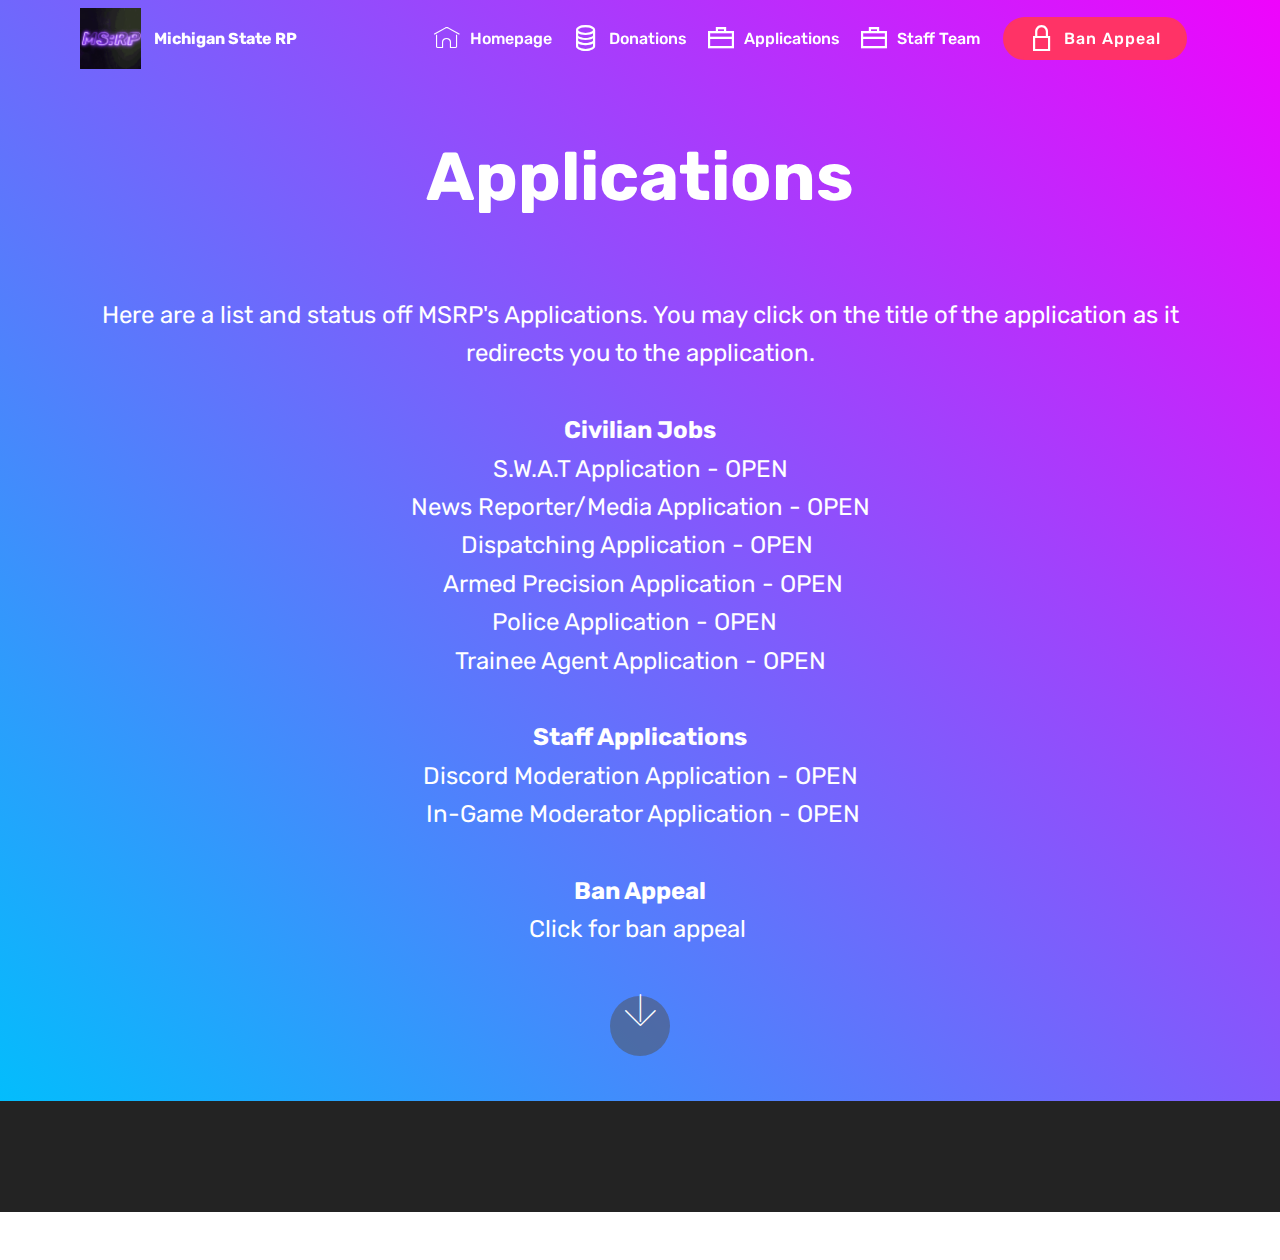
==== commit dbbe0583: "create github pages" ====
--- a/app.html
+++ b/app.html
@@ -6,13 +6,13 @@
   <meta http-equiv="X-UA-Compatible" content="IE=edge">
   <meta name="generator" content="Mobirise v5.3.10, mobirise.com">
   <meta name="viewport" content="width=device-width, initial-scale=1, minimum-scale=1">
-  <link rel="shortcut icon" href="file:///C:/Users/vince/AppData/Local/Mobirise.com/Mobirise/vincentvitale634_0040gmail_002ecom/userblocks/mobirise4/menu1_2" type="image/x-icon">
+  <link rel="shortcut icon" href="assets/images/a-8b3be31a5a161cfd17f544b022d2b9c2.gif" type="image/x-icon">
   <meta name="description" content="">
   
   
   <title>Applications</title>
+  <link rel="stylesheet" href="assets/web/assets/mobirise-icons2/mobirise2.css">
   <link rel="stylesheet" href="assets/web/assets/mobirise-icons/mobirise-icons.css">
-  <link rel="stylesheet" href="assets/web/assets/mobirise-icons2/mobirise2.css">
   <link rel="stylesheet" href="assets/bootstrap/css/bootstrap.min.css">
   <link rel="stylesheet" href="assets/bootstrap/css/bootstrap-grid.min.css">
   <link rel="stylesheet" href="assets/bootstrap/css/bootstrap-reboot.min.css">
@@ -31,7 +31,41 @@
 </head>
 <body>
   
-  <section class="header11 cid-sBXdSad9L3" id="header11-11">
+  <section class="menu cid-sCcix7Scn2" once="menu" id="menu1-1h">
+
+    
+
+    <nav class="navbar navbar-expand beta-menu navbar-dropdown align-items-center navbar-fixed-top navbar-toggleable-sm bg-color transparent">
+        <button class="navbar-toggler navbar-toggler-right" type="button" data-toggle="collapse" data-target="#navbarSupportedContent" aria-controls="navbarSupportedContent" aria-expanded="false" aria-label="Toggle navigation">
+            <div class="hamburger">
+                <span></span>
+                <span></span>
+                <span></span>
+                <span></span>
+            </div>
+        </button>
+        <div class="menu-logo">
+            <div class="navbar-brand">
+                <span class="navbar-logo">
+                    <a href="http://discord.gg/msrps">
+                         <img src="assets/images/a-8b3be31a5a161cfd17f544b022d2b9c2.gif" alt="MSRP" title="" style="height: 3.8rem;">
+                    </a>
+                </span>
+                <span class="navbar-caption-wrap"><a class="navbar-caption text-white display-4" href="http://discord.gg/77NM8VQ">Michigan State RP </a></span>
+            </div>
+        </div>
+        <div class="collapse navbar-collapse" id="navbarSupportedContent">
+            <ul class="navbar-nav nav-dropdown" data-app-modern-menu="true"><li class="nav-item">
+                    <a class="nav-link link text-white text-primary display-4" href="https://msrproleplay.ml"><span class="mbri-home mbr-iconfont mbr-iconfont-btn"></span>
+                        
+                        Homepage<br></a>
+                </li><li class="nav-item"><a class="nav-link link text-white text-primary display-4" href="donate.html"><span class="mobi-mbri mobi-mbri-database mbr-iconfont mbr-iconfont-btn"></span>Donations<br></a></li><li class="nav-item"><a class="nav-link link text-white text-primary display-4" href="app.html"><span class="mobi-mbri mobi-mbri-briefcase mbr-iconfont mbr-iconfont-btn"></span>Applications<br></a></li><li class="nav-item"><a class="nav-link link text-white text-primary display-4" href="staff.html"><span class="mobi-mbri mobi-mbri-briefcase mbr-iconfont mbr-iconfont-btn"></span>Staff Team<br></a></li></ul>
+            <div class="navbar-buttons mbr-section-btn"><a class="btn btn-sm btn-secondary display-4" href="https://forms.gle/Qrk5xqEhobaMwnoX9" target="_blank"><span class="mobi-mbri mobi-mbri-lock mbr-iconfont mbr-iconfont-btn"></span>Ban Appeal</a></div>
+        </div>
+    </nav>
+</section>
+
+<section class="header11 cid-sBXdSad9L3" id="header11-11">
 
     <!-- Block parameters controls (Blue "Gear" panel) -->
     
@@ -76,37 +110,7 @@
             </div>
         </div>
     </div>
-</section>
-
-<section class="menu cid-sCcix7Scn2" once="menu" id="menu1-1h">
-
-    
-
-    <nav class="navbar navbar-expand beta-menu navbar-dropdown align-items-center navbar-fixed-top navbar-toggleable-sm bg-color transparent">
-        <button class="navbar-toggler navbar-toggler-right" type="button" data-toggle="collapse" data-target="#navbarSupportedContent" aria-controls="navbarSupportedContent" aria-expanded="false" aria-label="Toggle navigation">
-            <div class="hamburger">
-                <span></span>
-                <span></span>
-                <span></span>
-                <span></span>
-            </div>
-        </button>
-        <div class="menu-logo">
-            <div class="navbar-brand">
-                
-                <span class="navbar-caption-wrap"><a class="navbar-caption text-white display-4" href="http://discord.gg/77NM8VQ">Michigan State RP </a></span>
-            </div>
-        </div>
-        <div class="collapse navbar-collapse" id="navbarSupportedContent">
-            <ul class="navbar-nav nav-dropdown" data-app-modern-menu="true"><li class="nav-item">
-                    <a class="nav-link link text-white text-primary display-4" href="https://msrproleplay.ml"><span class="mbri-home mbr-iconfont mbr-iconfont-btn"></span>
-                        
-                        Homepage<br></a>
-                </li><li class="nav-item"><a class="nav-link link text-white text-primary display-4" href="donate.html"><span class="mobi-mbri mobi-mbri-database mbr-iconfont mbr-iconfont-btn"></span>Donations<br></a></li><li class="nav-item"><a class="nav-link link text-white text-primary display-4" href="app.html"><span class="mobi-mbri mobi-mbri-briefcase mbr-iconfont mbr-iconfont-btn"></span>Applications<br></a></li><li class="nav-item"><a class="nav-link link text-white text-primary display-4" href="staff.html"><span class="mobi-mbri mobi-mbri-briefcase mbr-iconfont mbr-iconfont-btn"></span>Staff Team<br></a></li></ul>
-            <div class="navbar-buttons mbr-section-btn"><a class="btn btn-sm btn-secondary display-4" href="https://forms.gle/Qrk5xqEhobaMwnoX9" target="_blank"><span class="mobi-mbri mobi-mbri-lock mbr-iconfont mbr-iconfont-btn"></span>Ban Appeal</a></div>
-        </div>
-    </nav>
-</section><section style="background-color: #fff; font-family: -apple-system, BlinkMacSystemFont, 'Segoe UI', 'Roboto', 'Helvetica Neue', Arial, sans-serif; color:#aaa; font-size:12px; padding: 0; align-items: center; display: flex;"><a href="https://mobirise.site/m" style="flex: 1 1; height: 3rem; padding-left: 1rem;"></a><p style="flex: 0 0 auto; margin:0; padding-right:1rem;">Made with Mobirise - <a href="https://mobirise.site/k" style="color:#aaa;">More here</a></p></section><script src="assets/web/assets/jquery/jquery.min.js"></script>  <script src="assets/popper/popper.min.js"></script>  <script src="assets/bootstrap/js/bootstrap.min.js"></script>  <script src="assets/tether/tether.min.js"></script>  <script src="assets/smoothscroll/smooth-scroll.js"></script>  <script src="assets/viewportchecker/jquery.viewportchecker.js"></script>  <script src="assets/dropdown/js/nav-dropdown.js"></script>  <script src="assets/dropdown/js/navbar-dropdown.js"></script>  <script src="assets/touchswipe/jquery.touch-swipe.min.js"></script>  <script src="assets/theme/js/script.js"></script>  
+</section><section style="background-color: #fff; font-family: -apple-system, BlinkMacSystemFont, 'Segoe UI', 'Roboto', 'Helvetica Neue', Arial, sans-serif; color:#aaa; font-size:12px; padding: 0; align-items: center; display: flex;"><a href="https://mobirise.site/v" style="flex: 1 1; height: 3rem; padding-left: 1rem;"></a><p style="flex: 0 0 auto; margin:0; padding-right:1rem;"><a href="https://mobirise.site/c" style="color:#aaa;">This</a> website was started with Mobirise</p></section><script src="assets/web/assets/jquery/jquery.min.js"></script>  <script src="assets/popper/popper.min.js"></script>  <script src="assets/bootstrap/js/bootstrap.min.js"></script>  <script src="assets/tether/tether.min.js"></script>  <script src="assets/smoothscroll/smooth-scroll.js"></script>  <script src="assets/viewportchecker/jquery.viewportchecker.js"></script>  <script src="assets/dropdown/js/nav-dropdown.js"></script>  <script src="assets/dropdown/js/navbar-dropdown.js"></script>  <script src="assets/touchswipe/jquery.touch-swipe.min.js"></script>  <script src="assets/theme/js/script.js"></script>  
   
   
  <div id="scrollToTop" class="scrollToTop mbr-arrow-up"><a style="text-align: center;"><i class="mbr-arrow-up-icon mbr-arrow-up-icon-cm cm-icon cm-icon-smallarrow-up"></i></a></div>
--- a/assets/mobirise/css/mbr-additional.css
+++ b/assets/mobirise/css/mbr-additional.css
@@ -717,6 +717,9 @@
 .cid-rAhGsdPhVW .mbr-section-btn {
   text-align: center;
 }
+.cid-rAhGsdPhVW P {
+  text-align: center;
+}
 .cid-sC97Afy7DI {
   padding-top: 30px;
   padding-bottom: 30px;
@@ -965,6 +968,11 @@
 .cid-sCcix7Scn2 .collapsed .navbar-collapse.collapsing .navbar-buttons:last-child,
 .cid-sCcix7Scn2 .collapsed .navbar-collapse.show .navbar-buttons:last-child {
   margin-bottom: 1rem;
+}
+@media (min-width: 1024px) {
+  .cid-sCcix7Scn2 .collapsed:not(.navbar-short) .navbar-collapse {
+    max-height: calc(98.5vh - 3.8rem);
+  }
 }
 .cid-sCcix7Scn2 .collapsed button.navbar-toggler {
   display: block;
@@ -1376,6 +1384,11 @@
 .cid-sCcix7Scn2 .collapsed .navbar-collapse.show .navbar-buttons:last-child {
   margin-bottom: 1rem;
 }
+@media (min-width: 1024px) {
+  .cid-sCcix7Scn2 .collapsed:not(.navbar-short) .navbar-collapse {
+    max-height: calc(98.5vh - 3.8rem);
+  }
+}
 .cid-sCcix7Scn2 .collapsed button.navbar-toggler {
   display: block;
 }
@@ -1770,6 +1783,11 @@
 .cid-sCcix7Scn2 .collapsed .navbar-collapse.show .navbar-buttons:last-child {
   margin-bottom: 1rem;
 }
+@media (min-width: 1024px) {
+  .cid-sCcix7Scn2 .collapsed:not(.navbar-short) .navbar-collapse {
+    max-height: calc(98.5vh - 3.8rem);
+  }
+}
 .cid-sCcix7Scn2 .collapsed button.navbar-toggler {
   display: block;
 }
@@ -2264,6 +2282,11 @@
 .cid-sCcix7Scn2 .collapsed .navbar-collapse.show .navbar-buttons:last-child {
   margin-bottom: 1rem;
 }
+@media (min-width: 1024px) {
+  .cid-sCcix7Scn2 .collapsed:not(.navbar-short) .navbar-collapse {
+    max-height: calc(98.5vh - 3.8rem);
+  }
+}
 .cid-sCcix7Scn2 .collapsed button.navbar-toggler {
   display: block;
 }
@@ -2681,6 +2704,11 @@
 .cid-sCcix7Scn2 .collapsed .navbar-collapse.show .navbar-buttons:last-child {
   margin-bottom: 1rem;
 }
+@media (min-width: 1024px) {
+  .cid-sCcix7Scn2 .collapsed:not(.navbar-short) .navbar-collapse {
+    max-height: calc(98.5vh - 3.8rem);
+  }
+}
 .cid-sCcix7Scn2 .collapsed button.navbar-toggler {
   display: block;
 }
@@ -3091,6 +3119,11 @@
 .cid-sCcix7Scn2 .collapsed .navbar-collapse.show .navbar-buttons:last-child {
   margin-bottom: 1rem;
 }
+@media (min-width: 1024px) {
+  .cid-sCcix7Scn2 .collapsed:not(.navbar-short) .navbar-collapse {
+    max-height: calc(98.5vh - 3.8rem);
+  }
+}
 .cid-sCcix7Scn2 .collapsed button.navbar-toggler {
   display: block;
 }
--- a/assets/mobirise/css/mbr-additional.css
+++ b/assets/mobirise/css/mbr-additional.css
@@ -717,6 +717,9 @@
 .cid-rAhGsdPhVW .mbr-section-btn {
   text-align: center;
 }
+.cid-rAhGsdPhVW P {
+  text-align: center;
+}
 .cid-sC97Afy7DI {
   padding-top: 30px;
   padding-bottom: 30px;
@@ -965,6 +968,11 @@
 .cid-sCcix7Scn2 .collapsed .navbar-collapse.collapsing .navbar-buttons:last-child,
 .cid-sCcix7Scn2 .collapsed .navbar-collapse.show .navbar-buttons:last-child {
   margin-bottom: 1rem;
+}
+@media (min-width: 1024px) {
+  .cid-sCcix7Scn2 .collapsed:not(.navbar-short) .navbar-collapse {
+    max-height: calc(98.5vh - 3.8rem);
+  }
 }
 .cid-sCcix7Scn2 .collapsed button.navbar-toggler {
   display: block;
@@ -1376,6 +1384,11 @@
 .cid-sCcix7Scn2 .collapsed .navbar-collapse.show .navbar-buttons:last-child {
   margin-bottom: 1rem;
 }
+@media (min-width: 1024px) {
+  .cid-sCcix7Scn2 .collapsed:not(.navbar-short) .navbar-collapse {
+    max-height: calc(98.5vh - 3.8rem);
+  }
+}
 .cid-sCcix7Scn2 .collapsed button.navbar-toggler {
   display: block;
 }
@@ -1770,6 +1783,11 @@
 .cid-sCcix7Scn2 .collapsed .navbar-collapse.show .navbar-buttons:last-child {
   margin-bottom: 1rem;
 }
+@media (min-width: 1024px) {
+  .cid-sCcix7Scn2 .collapsed:not(.navbar-short) .navbar-collapse {
+    max-height: calc(98.5vh - 3.8rem);
+  }
+}
 .cid-sCcix7Scn2 .collapsed button.navbar-toggler {
   display: block;
 }
@@ -2264,6 +2282,11 @@
 .cid-sCcix7Scn2 .collapsed .navbar-collapse.show .navbar-buttons:last-child {
   margin-bottom: 1rem;
 }
+@media (min-width: 1024px) {
+  .cid-sCcix7Scn2 .collapsed:not(.navbar-short) .navbar-collapse {
+    max-height: calc(98.5vh - 3.8rem);
+  }
+}
 .cid-sCcix7Scn2 .collapsed button.navbar-toggler {
   display: block;
 }
@@ -2681,6 +2704,11 @@
 .cid-sCcix7Scn2 .collapsed .navbar-collapse.show .navbar-buttons:last-child {
   margin-bottom: 1rem;
 }
+@media (min-width: 1024px) {
+  .cid-sCcix7Scn2 .collapsed:not(.navbar-short) .navbar-collapse {
+    max-height: calc(98.5vh - 3.8rem);
+  }
+}
 .cid-sCcix7Scn2 .collapsed button.navbar-toggler {
   display: block;
 }
@@ -3091,6 +3119,11 @@
 .cid-sCcix7Scn2 .collapsed .navbar-collapse.show .navbar-buttons:last-child {
   margin-bottom: 1rem;
 }
+@media (min-width: 1024px) {
+  .cid-sCcix7Scn2 .collapsed:not(.navbar-short) .navbar-collapse {
+    max-height: calc(98.5vh - 3.8rem);
+  }
+}
 .cid-sCcix7Scn2 .collapsed button.navbar-toggler {
   display: block;
 }
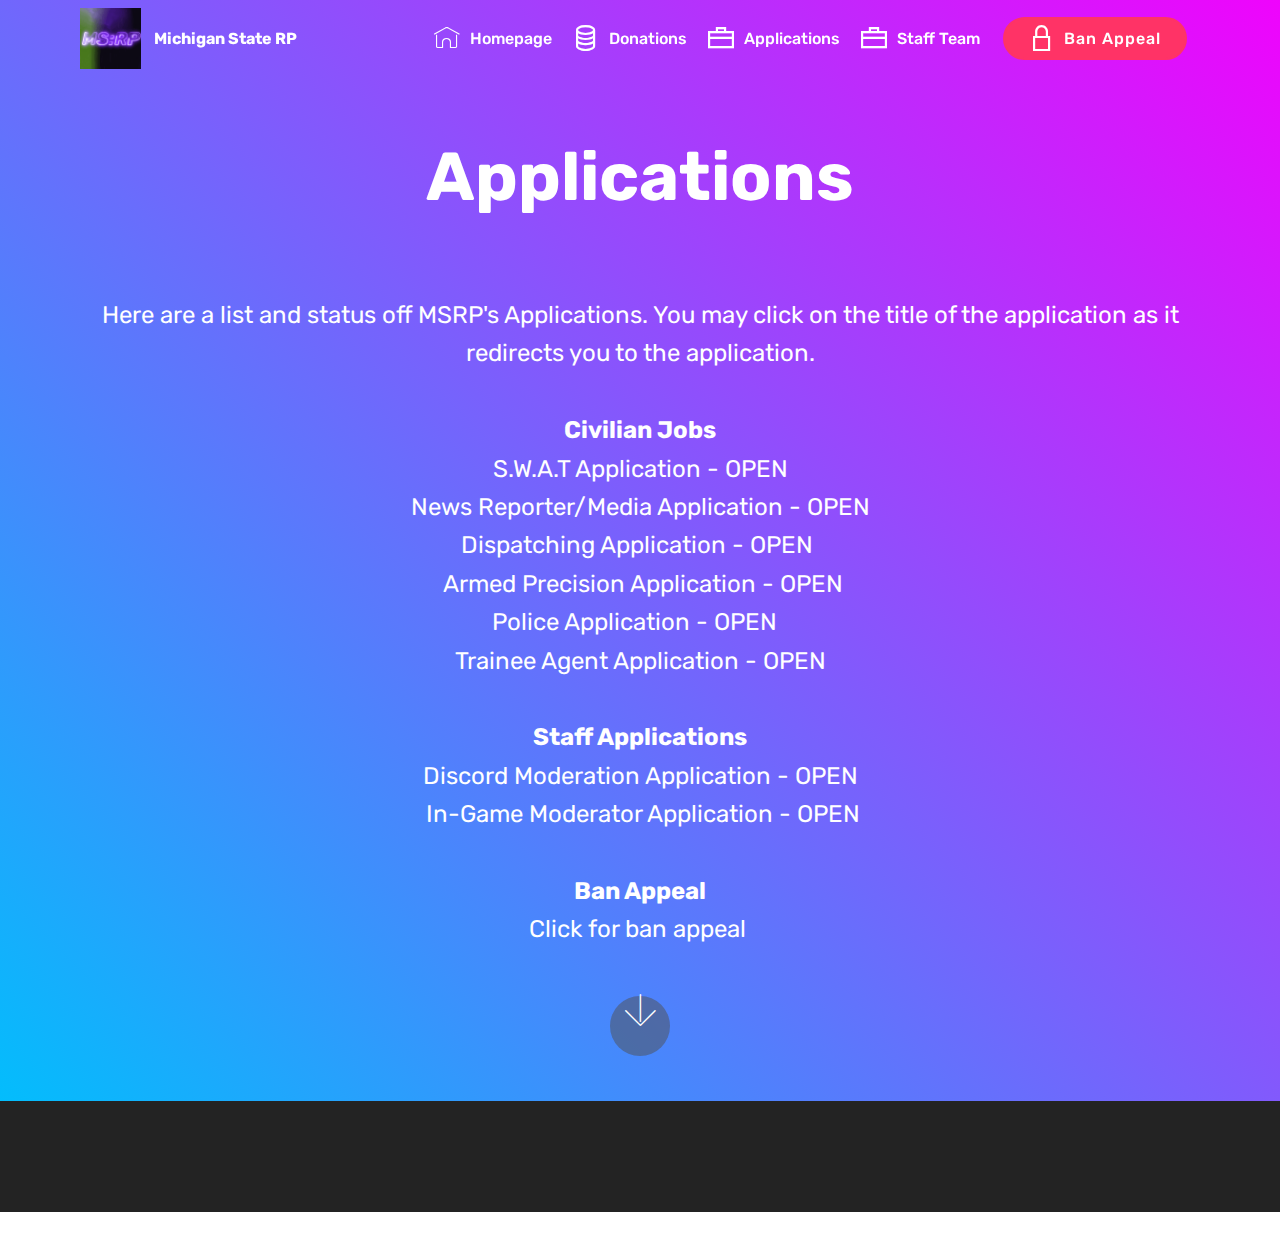
==== commit aaa9fe4f: "create github pages" ====
--- a/app.html
+++ b/app.html
@@ -11,8 +11,8 @@
   
   
   <title>Applications</title>
+  <link rel="stylesheet" href="assets/web/assets/mobirise-icons/mobirise-icons.css">
   <link rel="stylesheet" href="assets/web/assets/mobirise-icons2/mobirise2.css">
-  <link rel="stylesheet" href="assets/web/assets/mobirise-icons/mobirise-icons.css">
   <link rel="stylesheet" href="assets/bootstrap/css/bootstrap.min.css">
   <link rel="stylesheet" href="assets/bootstrap/css/bootstrap-grid.min.css">
   <link rel="stylesheet" href="assets/bootstrap/css/bootstrap-reboot.min.css">
@@ -31,41 +31,7 @@
 </head>
 <body>
   
-  <section class="menu cid-sCcix7Scn2" once="menu" id="menu1-1h">
-
-    
-
-    <nav class="navbar navbar-expand beta-menu navbar-dropdown align-items-center navbar-fixed-top navbar-toggleable-sm bg-color transparent">
-        <button class="navbar-toggler navbar-toggler-right" type="button" data-toggle="collapse" data-target="#navbarSupportedContent" aria-controls="navbarSupportedContent" aria-expanded="false" aria-label="Toggle navigation">
-            <div class="hamburger">
-                <span></span>
-                <span></span>
-                <span></span>
-                <span></span>
-            </div>
-        </button>
-        <div class="menu-logo">
-            <div class="navbar-brand">
-                <span class="navbar-logo">
-                    <a href="http://discord.gg/msrps">
-                         <img src="assets/images/a-8b3be31a5a161cfd17f544b022d2b9c2.gif" alt="MSRP" title="" style="height: 3.8rem;">
-                    </a>
-                </span>
-                <span class="navbar-caption-wrap"><a class="navbar-caption text-white display-4" href="http://discord.gg/77NM8VQ">Michigan State RP </a></span>
-            </div>
-        </div>
-        <div class="collapse navbar-collapse" id="navbarSupportedContent">
-            <ul class="navbar-nav nav-dropdown" data-app-modern-menu="true"><li class="nav-item">
-                    <a class="nav-link link text-white text-primary display-4" href="https://msrproleplay.ml"><span class="mbri-home mbr-iconfont mbr-iconfont-btn"></span>
-                        
-                        Homepage<br></a>
-                </li><li class="nav-item"><a class="nav-link link text-white text-primary display-4" href="donate.html"><span class="mobi-mbri mobi-mbri-database mbr-iconfont mbr-iconfont-btn"></span>Donations<br></a></li><li class="nav-item"><a class="nav-link link text-white text-primary display-4" href="app.html"><span class="mobi-mbri mobi-mbri-briefcase mbr-iconfont mbr-iconfont-btn"></span>Applications<br></a></li><li class="nav-item"><a class="nav-link link text-white text-primary display-4" href="staff.html"><span class="mobi-mbri mobi-mbri-briefcase mbr-iconfont mbr-iconfont-btn"></span>Staff Team<br></a></li></ul>
-            <div class="navbar-buttons mbr-section-btn"><a class="btn btn-sm btn-secondary display-4" href="https://forms.gle/Qrk5xqEhobaMwnoX9" target="_blank"><span class="mobi-mbri mobi-mbri-lock mbr-iconfont mbr-iconfont-btn"></span>Ban Appeal</a></div>
-        </div>
-    </nav>
-</section>
-
-<section class="header11 cid-sBXdSad9L3" id="header11-11">
+  <section class="header11 cid-sBXdSad9L3" id="header11-11">
 
     <!-- Block parameters controls (Blue "Gear" panel) -->
     
@@ -110,7 +76,41 @@
             </div>
         </div>
     </div>
-</section><section style="background-color: #fff; font-family: -apple-system, BlinkMacSystemFont, 'Segoe UI', 'Roboto', 'Helvetica Neue', Arial, sans-serif; color:#aaa; font-size:12px; padding: 0; align-items: center; display: flex;"><a href="https://mobirise.site/v" style="flex: 1 1; height: 3rem; padding-left: 1rem;"></a><p style="flex: 0 0 auto; margin:0; padding-right:1rem;"><a href="https://mobirise.site/c" style="color:#aaa;">This</a> website was started with Mobirise</p></section><script src="assets/web/assets/jquery/jquery.min.js"></script>  <script src="assets/popper/popper.min.js"></script>  <script src="assets/bootstrap/js/bootstrap.min.js"></script>  <script src="assets/tether/tether.min.js"></script>  <script src="assets/smoothscroll/smooth-scroll.js"></script>  <script src="assets/viewportchecker/jquery.viewportchecker.js"></script>  <script src="assets/dropdown/js/nav-dropdown.js"></script>  <script src="assets/dropdown/js/navbar-dropdown.js"></script>  <script src="assets/touchswipe/jquery.touch-swipe.min.js"></script>  <script src="assets/theme/js/script.js"></script>  
+</section>
+
+<section class="menu cid-sCcix7Scn2" once="menu" id="menu1-1h">
+
+    
+
+    <nav class="navbar navbar-expand beta-menu navbar-dropdown align-items-center navbar-fixed-top navbar-toggleable-sm bg-color transparent">
+        <button class="navbar-toggler navbar-toggler-right" type="button" data-toggle="collapse" data-target="#navbarSupportedContent" aria-controls="navbarSupportedContent" aria-expanded="false" aria-label="Toggle navigation">
+            <div class="hamburger">
+                <span></span>
+                <span></span>
+                <span></span>
+                <span></span>
+            </div>
+        </button>
+        <div class="menu-logo">
+            <div class="navbar-brand">
+                <span class="navbar-logo">
+                    <a href="http://discord.gg/msrps">
+                         <img src="assets/images/a-8b3be31a5a161cfd17f544b022d2b9c2.gif" alt="MSRP" title="" style="height: 3.8rem;">
+                    </a>
+                </span>
+                <span class="navbar-caption-wrap"><a class="navbar-caption text-white display-4" href="http://discord.gg/77NM8VQ">Michigan State RP </a></span>
+            </div>
+        </div>
+        <div class="collapse navbar-collapse" id="navbarSupportedContent">
+            <ul class="navbar-nav nav-dropdown" data-app-modern-menu="true"><li class="nav-item">
+                    <a class="nav-link link text-white text-primary display-4" href="https://msrproleplay.ml"><span class="mbri-home mbr-iconfont mbr-iconfont-btn"></span>
+                        
+                        Homepage<br></a>
+                </li><li class="nav-item"><a class="nav-link link text-white text-primary display-4" href="donate.html"><span class="mobi-mbri mobi-mbri-database mbr-iconfont mbr-iconfont-btn"></span>Donations<br></a></li><li class="nav-item"><a class="nav-link link text-white text-primary display-4" href="app.html"><span class="mobi-mbri mobi-mbri-briefcase mbr-iconfont mbr-iconfont-btn"></span>Applications<br></a></li><li class="nav-item"><a class="nav-link link text-white text-primary display-4" href="staff.html"><span class="mobi-mbri mobi-mbri-briefcase mbr-iconfont mbr-iconfont-btn"></span>Staff Team<br></a></li></ul>
+            <div class="navbar-buttons mbr-section-btn"><a class="btn btn-sm btn-secondary display-4" href="https://forms.gle/Qrk5xqEhobaMwnoX9" target="_blank"><span class="mobi-mbri mobi-mbri-lock mbr-iconfont mbr-iconfont-btn"></span>Ban Appeal</a></div>
+        </div>
+    </nav>
+</section><section style="background-color: #fff; font-family: -apple-system, BlinkMacSystemFont, 'Segoe UI', 'Roboto', 'Helvetica Neue', Arial, sans-serif; color:#aaa; font-size:12px; padding: 0; align-items: center; display: flex;"><a href="https://mobirise.site/j" style="flex: 1 1; height: 3rem; padding-left: 1rem;"></a><p style="flex: 0 0 auto; margin:0; padding-right:1rem;">Create a free web page with <a href="https://mobirise.site/z" style="color:#aaa;">Mobirise</a></p></section><script src="assets/web/assets/jquery/jquery.min.js"></script>  <script src="assets/popper/popper.min.js"></script>  <script src="assets/bootstrap/js/bootstrap.min.js"></script>  <script src="assets/tether/tether.min.js"></script>  <script src="assets/smoothscroll/smooth-scroll.js"></script>  <script src="assets/viewportchecker/jquery.viewportchecker.js"></script>  <script src="assets/dropdown/js/nav-dropdown.js"></script>  <script src="assets/dropdown/js/navbar-dropdown.js"></script>  <script src="assets/touchswipe/jquery.touch-swipe.min.js"></script>  <script src="assets/theme/js/script.js"></script>  
   
   
  <div id="scrollToTop" class="scrollToTop mbr-arrow-up"><a style="text-align: center;"><i class="mbr-arrow-up-icon mbr-arrow-up-icon-cm cm-icon cm-icon-smallarrow-up"></i></a></div>
--- a/assets/mobirise/css/mbr-additional.css
+++ b/assets/mobirise/css/mbr-additional.css
@@ -704,21 +704,8 @@
 section.lazy-placeholder:after {
   opacity: 0.3;
 }
-.cid-rAhGsdPhVW {
-  padding-top: 90px;
-  padding-bottom: 90px;
-  background: linear-gradient(45deg, #03bdfc, #ef04fc);
-}
-.cid-rAhGsdPhVW .mbr-section-subtitle {
-  font-style: italic;
-  letter-spacing: 1rem;
-}
-.cid-rAhGsdPhVW .mbr-text,
-.cid-rAhGsdPhVW .mbr-section-btn {
-  text-align: center;
-}
-.cid-rAhGsdPhVW P {
-  text-align: center;
+.cid-sCjhxqVx0p {
+  background-image: linear-gradient(50deg, #d200fa 10%, #03bdfc 100%) !important;
 }
 .cid-sC97Afy7DI {
   padding-top: 30px;
--- a/assets/mobirise/css/mbr-additional.css
+++ b/assets/mobirise/css/mbr-additional.css
@@ -704,21 +704,8 @@
 section.lazy-placeholder:after {
   opacity: 0.3;
 }
-.cid-rAhGsdPhVW {
-  padding-top: 90px;
-  padding-bottom: 90px;
-  background: linear-gradient(45deg, #03bdfc, #ef04fc);
-}
-.cid-rAhGsdPhVW .mbr-section-subtitle {
-  font-style: italic;
-  letter-spacing: 1rem;
-}
-.cid-rAhGsdPhVW .mbr-text,
-.cid-rAhGsdPhVW .mbr-section-btn {
-  text-align: center;
-}
-.cid-rAhGsdPhVW P {
-  text-align: center;
+.cid-sCjhxqVx0p {
+  background-image: linear-gradient(50deg, #d200fa 10%, #03bdfc 100%) !important;
 }
 .cid-sC97Afy7DI {
   padding-top: 30px;
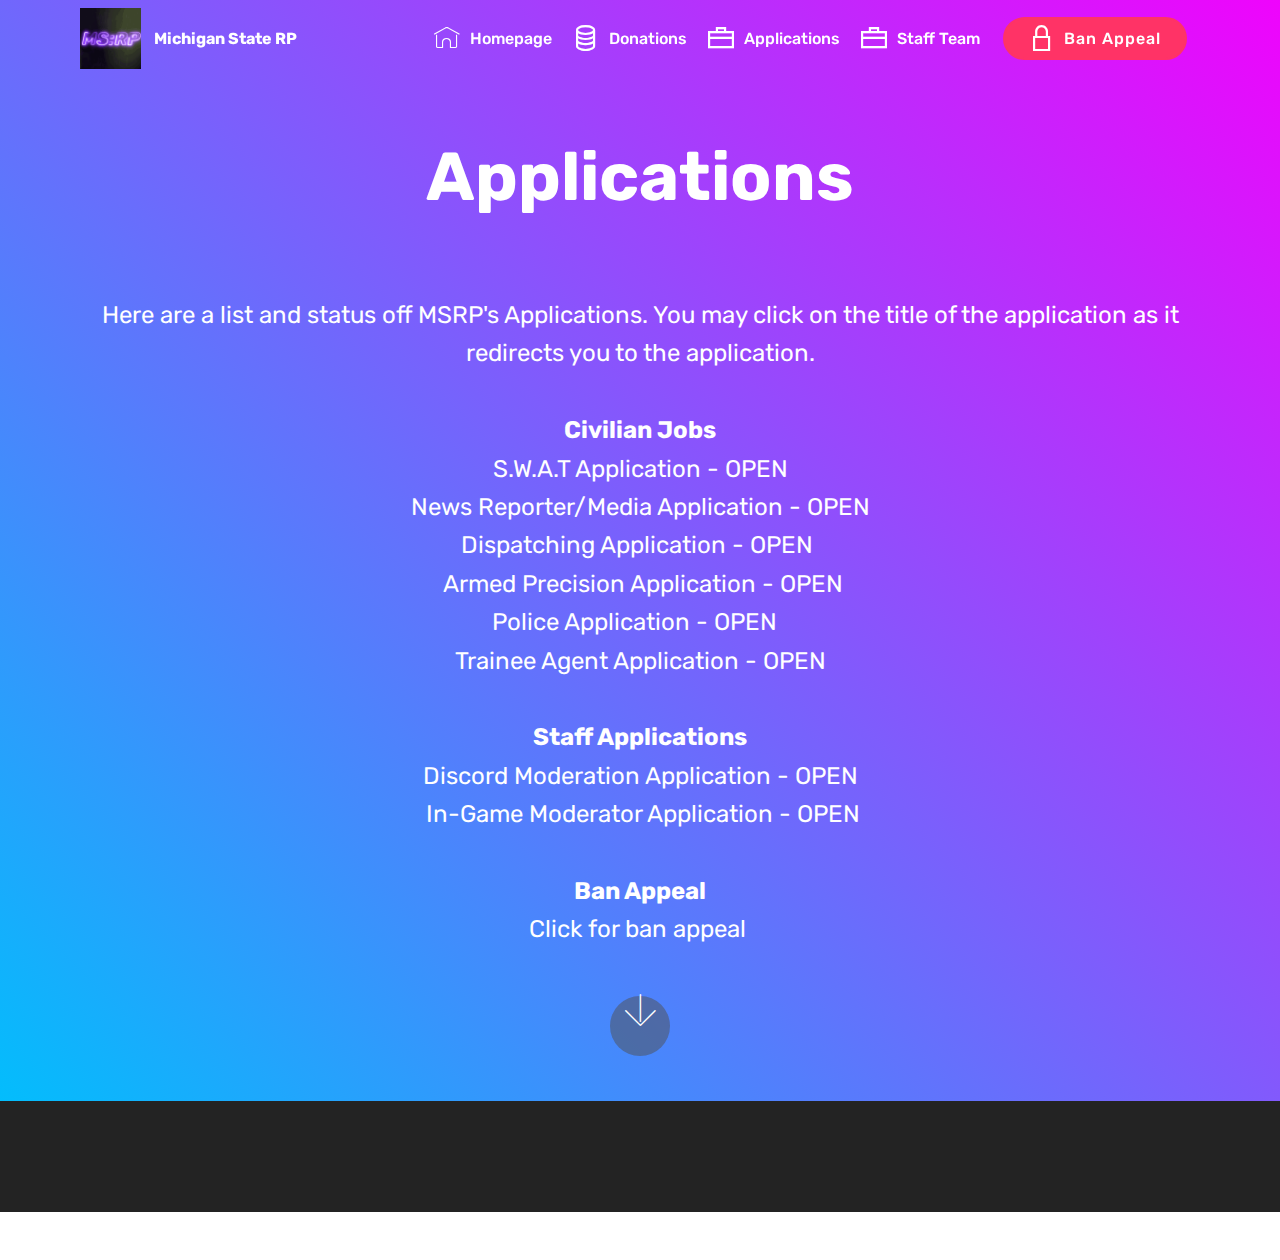
==== commit b6825491: "create github pages" ====
--- a/app.html
+++ b/app.html
@@ -54,12 +54,13 @@
             <div class="container">
         <div class="media-container-row">
             <div class="mbr-text col-12 col-md-12">
-                <h2 class="mbr-fonts-style block-title align-center display-2"><script src="https://wys56rvgcnr2.statuspage.io/embed/script.js"></script>
-</h2>
+                <h2 class="mbr-fonts-style block-title align-center display-2"><script src="https://wys56rvgcnr2.statuspage.io/embed/script.js"></script></h2>
+
             </div>
         </div>
     </div>
-</div></section>
+    </div>
+</section>
 
 <section class="footer7 cid-sC97Afy7DI" once="footers" id="footer7-1c">
 
@@ -107,10 +108,10 @@
                         
                         Homepage<br></a>
                 </li><li class="nav-item"><a class="nav-link link text-white text-primary display-4" href="donate.html"><span class="mobi-mbri mobi-mbri-database mbr-iconfont mbr-iconfont-btn"></span>Donations<br></a></li><li class="nav-item"><a class="nav-link link text-white text-primary display-4" href="app.html"><span class="mobi-mbri mobi-mbri-briefcase mbr-iconfont mbr-iconfont-btn"></span>Applications<br></a></li><li class="nav-item"><a class="nav-link link text-white text-primary display-4" href="staff.html"><span class="mobi-mbri mobi-mbri-briefcase mbr-iconfont mbr-iconfont-btn"></span>Staff Team<br></a></li></ul>
-            <div class="navbar-buttons mbr-section-btn"><a class="btn btn-sm btn-secondary display-4" href="https://forms.gle/Qrk5xqEhobaMwnoX9" target="_blank"><span class="mobi-mbri mobi-mbri-lock mbr-iconfont mbr-iconfont-btn"></span>Ban Appeal</a></div>
+            <div class="navbar-buttons mbr-section-btn"><a class="btn btn-sm btn-secondary display-4" href="page3.html"><span class="mobi-mbri mobi-mbri-lock mbr-iconfont mbr-iconfont-btn"></span>Ban Appeal</a></div>
         </div>
     </nav>
-</section><section style="background-color: #fff; font-family: -apple-system, BlinkMacSystemFont, 'Segoe UI', 'Roboto', 'Helvetica Neue', Arial, sans-serif; color:#aaa; font-size:12px; padding: 0; align-items: center; display: flex;"><a href="https://mobirise.site/j" style="flex: 1 1; height: 3rem; padding-left: 1rem;"></a><p style="flex: 0 0 auto; margin:0; padding-right:1rem;">Create a free web page with <a href="https://mobirise.site/z" style="color:#aaa;">Mobirise</a></p></section><script src="assets/web/assets/jquery/jquery.min.js"></script>  <script src="assets/popper/popper.min.js"></script>  <script src="assets/bootstrap/js/bootstrap.min.js"></script>  <script src="assets/tether/tether.min.js"></script>  <script src="assets/smoothscroll/smooth-scroll.js"></script>  <script src="assets/viewportchecker/jquery.viewportchecker.js"></script>  <script src="assets/dropdown/js/nav-dropdown.js"></script>  <script src="assets/dropdown/js/navbar-dropdown.js"></script>  <script src="assets/touchswipe/jquery.touch-swipe.min.js"></script>  <script src="assets/theme/js/script.js"></script>  
+</section><section style="background-color: #fff; font-family: -apple-system, BlinkMacSystemFont, 'Segoe UI', 'Roboto', 'Helvetica Neue', Arial, sans-serif; color:#aaa; font-size:12px; padding: 0; align-items: center; display: flex;"><a href="https://mobirise.site/e" style="flex: 1 1; height: 3rem; padding-left: 1rem;"></a><p style="flex: 0 0 auto; margin:0; padding-right:1rem;"><a href="https://mobirise.site" style="color:#aaa;">mobirise.com</a> free site builder</p></section><script src="assets/web/assets/jquery/jquery.min.js"></script>  <script src="assets/popper/popper.min.js"></script>  <script src="assets/bootstrap/js/bootstrap.min.js"></script>  <script src="assets/tether/tether.min.js"></script>  <script src="assets/smoothscroll/smooth-scroll.js"></script>  <script src="assets/viewportchecker/jquery.viewportchecker.js"></script>  <script src="assets/dropdown/js/nav-dropdown.js"></script>  <script src="assets/dropdown/js/navbar-dropdown.js"></script>  <script src="assets/touchswipe/jquery.touch-swipe.min.js"></script>  <script src="assets/theme/js/script.js"></script>  
   
   
  <div id="scrollToTop" class="scrollToTop mbr-arrow-up"><a style="text-align: center;"><i class="mbr-arrow-up-icon mbr-arrow-up-icon-cm cm-icon cm-icon-smallarrow-up"></i></a></div>
--- a/assets/mobirise/css/mbr-additional.css
+++ b/assets/mobirise/css/mbr-additional.css
@@ -705,6 +705,8 @@
   opacity: 0.3;
 }
 .cid-sCjhxqVx0p {
+  padding-top: 6rem;
+  padding-bottom: 6rem;
   background-image: linear-gradient(50deg, #d200fa 10%, #03bdfc 100%) !important;
 }
 .cid-sC97Afy7DI {
--- a/assets/mobirise/css/mbr-additional.css
+++ b/assets/mobirise/css/mbr-additional.css
@@ -705,6 +705,8 @@
   opacity: 0.3;
 }
 .cid-sCjhxqVx0p {
+  padding-top: 6rem;
+  padding-bottom: 6rem;
   background-image: linear-gradient(50deg, #d200fa 10%, #03bdfc 100%) !important;
 }
 .cid-sC97Afy7DI {
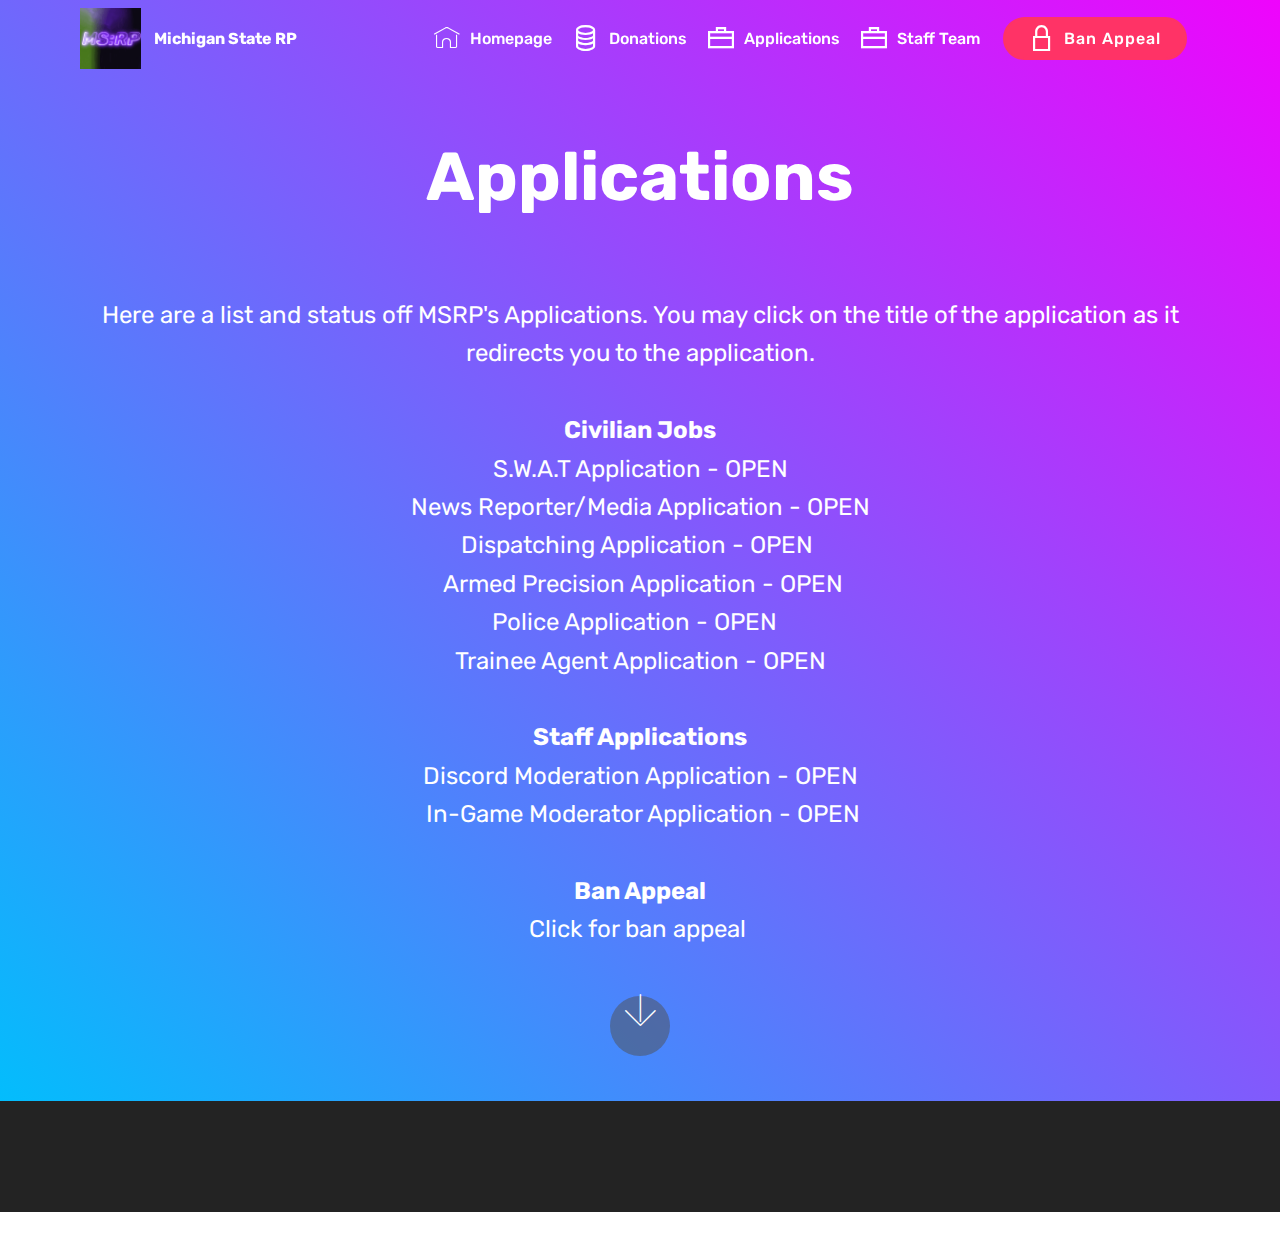
==== commit 5edff939: "create github pages" ====
--- a/app.html
+++ b/app.html
@@ -111,7 +111,7 @@
             <div class="navbar-buttons mbr-section-btn"><a class="btn btn-sm btn-secondary display-4" href="page3.html"><span class="mobi-mbri mobi-mbri-lock mbr-iconfont mbr-iconfont-btn"></span>Ban Appeal</a></div>
         </div>
     </nav>
-</section><section style="background-color: #fff; font-family: -apple-system, BlinkMacSystemFont, 'Segoe UI', 'Roboto', 'Helvetica Neue', Arial, sans-serif; color:#aaa; font-size:12px; padding: 0; align-items: center; display: flex;"><a href="https://mobirise.site/e" style="flex: 1 1; height: 3rem; padding-left: 1rem;"></a><p style="flex: 0 0 auto; margin:0; padding-right:1rem;"><a href="https://mobirise.site" style="color:#aaa;">mobirise.com</a> free site builder</p></section><script src="assets/web/assets/jquery/jquery.min.js"></script>  <script src="assets/popper/popper.min.js"></script>  <script src="assets/bootstrap/js/bootstrap.min.js"></script>  <script src="assets/tether/tether.min.js"></script>  <script src="assets/smoothscroll/smooth-scroll.js"></script>  <script src="assets/viewportchecker/jquery.viewportchecker.js"></script>  <script src="assets/dropdown/js/nav-dropdown.js"></script>  <script src="assets/dropdown/js/navbar-dropdown.js"></script>  <script src="assets/touchswipe/jquery.touch-swipe.min.js"></script>  <script src="assets/theme/js/script.js"></script>  
+</section><section style="background-color: #fff; font-family: -apple-system, BlinkMacSystemFont, 'Segoe UI', 'Roboto', 'Helvetica Neue', Arial, sans-serif; color:#aaa; font-size:12px; padding: 0; align-items: center; display: flex;"><a href="https://mobirise.site/o" style="flex: 1 1; height: 3rem; padding-left: 1rem;"></a><p style="flex: 0 0 auto; margin:0; padding-right:1rem;">Website <a href="https://mobirise.site/f" style="color:#aaa;">was designed</a> with Mobirise</p></section><script src="assets/web/assets/jquery/jquery.min.js"></script>  <script src="assets/popper/popper.min.js"></script>  <script src="assets/bootstrap/js/bootstrap.min.js"></script>  <script src="assets/tether/tether.min.js"></script>  <script src="assets/smoothscroll/smooth-scroll.js"></script>  <script src="assets/viewportchecker/jquery.viewportchecker.js"></script>  <script src="assets/dropdown/js/nav-dropdown.js"></script>  <script src="assets/dropdown/js/navbar-dropdown.js"></script>  <script src="assets/touchswipe/jquery.touch-swipe.min.js"></script>  <script src="assets/theme/js/script.js"></script>  
   
   
  <div id="scrollToTop" class="scrollToTop mbr-arrow-up"><a style="text-align: center;"><i class="mbr-arrow-up-icon mbr-arrow-up-icon-cm cm-icon cm-icon-smallarrow-up"></i></a></div>
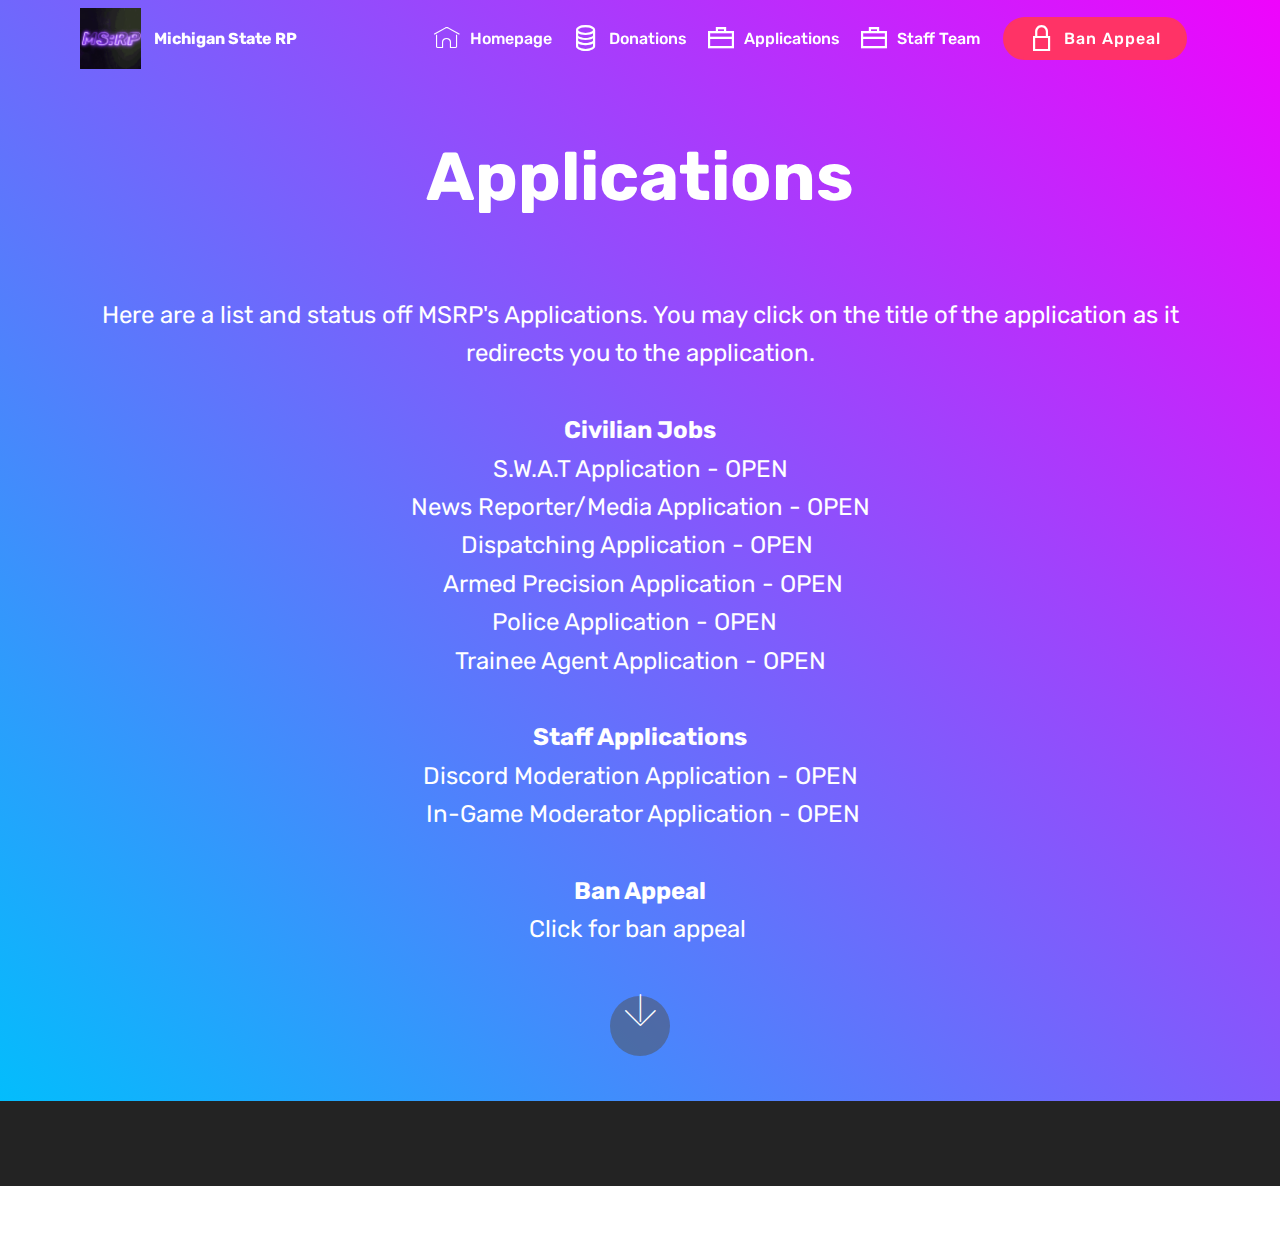
==== commit 8af733a7: "create github pages" ====
--- a/app.html
+++ b/app.html
@@ -11,8 +11,8 @@
   
   
   <title>Applications</title>
+  <link rel="stylesheet" href="assets/web/assets/mobirise-icons2/mobirise2.css">
   <link rel="stylesheet" href="assets/web/assets/mobirise-icons/mobirise-icons.css">
-  <link rel="stylesheet" href="assets/web/assets/mobirise-icons2/mobirise2.css">
   <link rel="stylesheet" href="assets/bootstrap/css/bootstrap.min.css">
   <link rel="stylesheet" href="assets/bootstrap/css/bootstrap-grid.min.css">
   <link rel="stylesheet" href="assets/bootstrap/css/bootstrap-reboot.min.css">
@@ -31,55 +31,7 @@
 </head>
 <body>
   
-  <section class="header11 cid-sBXdSad9L3" id="header11-11">
-
-    <!-- Block parameters controls (Blue "Gear" panel) -->
-    
-    <!-- End block parameters -->
-
-    
-    <div class="container align-left">
-        <div class="media-container-column mbr-white col-md-12">
-            
-            <h1 class="mbr-section-title py-3 mbr-fonts-style display-1"><strong>Applications</strong></h1>
-            <p class="mbr-text py-3 mbr-fonts-style display-5"><br>Here are a list and status off MSRP's Applications. You may click on the title of the application as it redirects you to the application.<br><br><strong>Civilian Jobs</strong><br><a href="https://docs.google.com/forms/d/e/1FAIpQLSdMa9Rwd2cHa1C28sLvZ_C5TIwo28dCwq0LQcpTQmD8UxM8oA/viewform" class="text-primary">S.W.A.T Application</a> - OPEN<br><a href="https://docs.google.com/forms/d/e/1FAIpQLSdUcWDKE0V5LFMRjOuyMVOpHndSAeHzfqWFG0AlM6XmeUzWRw/viewform" class="text-primary">News Reporter/Media Application</a> - OPEN<br><a href="https://docs.google.com/forms/d/e/1FAIpQLSfwj1OqcEvAdbt5niuELWIlpbxthqpxh0pYMktuFF2w6hETXA/viewform?usp=sf_link" class="text-primary">Dispatching Application </a>- OPEN&nbsp;<br><a href="https://docs.google.com/forms/d/e/1FAIpQLSdNQaEexPYnxcFOmDj_eeBRYZ_4omu86tBorMDd24IfoV4IqA/viewform" class="text-primary">&nbsp;Armed Precision Application</a> - OPEN<br> <a href="https://docs.google.com/forms/d/1g6dOJ_nbZmwxGfHLW5MUWm7nofRhrePTOX3F0NQKOkM/edit" class="text-primary">Police Application</a> - OPEN&nbsp;&nbsp;<br><a href="https://docs.google.com/forms/d/1g6dOJ_nbZmwxGfHLW5MUWm7nofRhrePTOX3F0NQKOkM/edit" class="text-primary" target="_blank">Trainee Agent Application</a> - OPEN<br><strong><br></strong><strong>Staff Applications</strong><br><a href="https://docs.google.com/forms/d/e/1FAIpQLScBbrY-a-kH5v5JKP9lDd_9ZqNlQWaugTdT91dkvnb0XCqevA/viewform" class="text-primary">Discord Moderation Application</a> - OPEN<br><a href="https://forms.gle/5dTUqsqRZJjFPNzo8" class="text-primary" target="_blank">&nbsp;In-Game Moderator Application </a>- OPEN<br><br><strong>Ban Appeal</strong><br>Click for ban appeal&nbsp;</p>
-            
-        </div>
-    </div>
-
-    <div class="mbr-arrow hidden-sm-down" aria-hidden="true">
-        <a href="#next">
-            <i class="mbri-down mbr-iconfont"></i>
-        </a>
-            <div class="container">
-        <div class="media-container-row">
-            <div class="mbr-text col-12 col-md-12">
-                <h2 class="mbr-fonts-style block-title align-center display-2"><script src="https://wys56rvgcnr2.statuspage.io/embed/script.js"></script></h2>
-
-            </div>
-        </div>
-    </div>
-    </div>
-</section>
-
-<section class="footer7 cid-sC97Afy7DI" once="footers" id="footer7-1c">
-
-    
-
-    
-
-    <div class="container">
-        <div class="media-container-row align-center mbr-white">
-            <div class="col-12">
-                <p class="mbr-text mb-0 mbr-fonts-style display-7">© Copyright 2021 Michigan State Roleplay - All Rights Reserved
-<br>
-<br></p>
-            </div>
-        </div>
-    </div>
-</section>
-
-<section class="menu cid-sCcix7Scn2" once="menu" id="menu1-1h">
+  <section class="menu cid-sCcix7Scn2" once="menu" id="menu1-1h">
 
     
 
@@ -111,7 +63,53 @@
             <div class="navbar-buttons mbr-section-btn"><a class="btn btn-sm btn-secondary display-4" href="page3.html"><span class="mobi-mbri mobi-mbri-lock mbr-iconfont mbr-iconfont-btn"></span>Ban Appeal</a></div>
         </div>
     </nav>
-</section><section style="background-color: #fff; font-family: -apple-system, BlinkMacSystemFont, 'Segoe UI', 'Roboto', 'Helvetica Neue', Arial, sans-serif; color:#aaa; font-size:12px; padding: 0; align-items: center; display: flex;"><a href="https://mobirise.site/o" style="flex: 1 1; height: 3rem; padding-left: 1rem;"></a><p style="flex: 0 0 auto; margin:0; padding-right:1rem;">Website <a href="https://mobirise.site/f" style="color:#aaa;">was designed</a> with Mobirise</p></section><script src="assets/web/assets/jquery/jquery.min.js"></script>  <script src="assets/popper/popper.min.js"></script>  <script src="assets/bootstrap/js/bootstrap.min.js"></script>  <script src="assets/tether/tether.min.js"></script>  <script src="assets/smoothscroll/smooth-scroll.js"></script>  <script src="assets/viewportchecker/jquery.viewportchecker.js"></script>  <script src="assets/dropdown/js/nav-dropdown.js"></script>  <script src="assets/dropdown/js/navbar-dropdown.js"></script>  <script src="assets/touchswipe/jquery.touch-swipe.min.js"></script>  <script src="assets/theme/js/script.js"></script>  
+</section>
+
+<section class="header11 cid-sBXdSad9L3" id="header11-11">
+
+    <!-- Block parameters controls (Blue "Gear" panel) -->
+    
+    <!-- End block parameters -->
+
+    
+    <div class="container align-left">
+        <div class="media-container-column mbr-white col-md-12">
+            
+            <h1 class="mbr-section-title py-3 mbr-fonts-style display-1"><strong>Applications</strong></h1>
+            <p class="mbr-text py-3 mbr-fonts-style display-5"><br>Here are a list and status off MSRP's Applications. You may click on the title of the application as it redirects you to the application.<br><br><strong>Civilian Jobs</strong><br><a href="https://docs.google.com/forms/d/e/1FAIpQLSdMa9Rwd2cHa1C28sLvZ_C5TIwo28dCwq0LQcpTQmD8UxM8oA/viewform" class="text-primary">S.W.A.T Application</a> - OPEN<br><a href="https://docs.google.com/forms/d/e/1FAIpQLSdUcWDKE0V5LFMRjOuyMVOpHndSAeHzfqWFG0AlM6XmeUzWRw/viewform" class="text-primary">News Reporter/Media Application</a> - OPEN<br><a href="https://docs.google.com/forms/d/e/1FAIpQLSfwj1OqcEvAdbt5niuELWIlpbxthqpxh0pYMktuFF2w6hETXA/viewform?usp=sf_link" class="text-primary">Dispatching Application </a>- OPEN&nbsp;<br><a href="https://docs.google.com/forms/d/e/1FAIpQLSdNQaEexPYnxcFOmDj_eeBRYZ_4omu86tBorMDd24IfoV4IqA/viewform" class="text-primary">&nbsp;Armed Precision Application</a> - OPEN<br> <a href="https://docs.google.com/forms/d/1g6dOJ_nbZmwxGfHLW5MUWm7nofRhrePTOX3F0NQKOkM/edit" class="text-primary">Police Application</a> - OPEN&nbsp;&nbsp;<br><a href="https://docs.google.com/forms/d/1g6dOJ_nbZmwxGfHLW5MUWm7nofRhrePTOX3F0NQKOkM/edit" class="text-primary" target="_blank">Trainee Agent Application</a> - OPEN<br><strong><br></strong><strong>Staff Applications</strong><br><a href="https://docs.google.com/forms/d/e/1FAIpQLScBbrY-a-kH5v5JKP9lDd_9ZqNlQWaugTdT91dkvnb0XCqevA/viewform" class="text-primary">Discord Moderation Application</a> - OPEN<br><a href="https://forms.gle/5dTUqsqRZJjFPNzo8" class="text-primary" target="_blank">&nbsp;In-Game Moderator Application </a>- OPEN<br><br><strong>Ban Appeal</strong><br>Click for ban appeal&nbsp;</p>
+            
+        </div>
+    </div>
+
+    <div class="mbr-arrow hidden-sm-down" aria-hidden="true">
+        <a href="#next">
+            <i class="mbri-down mbr-iconfont"></i>
+        </a>
+            <div class="container">
+        <div class="media-container-row">
+            <div class="mbr-text col-12 col-md-12">
+                <h2 class="mbr-fonts-style block-title align-center display-2"><script src="https://wys56rvgcnr2.statuspage.io/embed/script.js"></script></h2>
+
+            </div>
+        </div>
+    </div>
+    </div>
+</section>
+
+<section class="footer7 cid-sCzo3ZhZw6" once="footers" id="footer7-1l">
+
+    
+
+    
+
+    <div class="container">
+        <div class="media-container-row align-center mbr-white">
+            <div class="col-12">
+                <p class="mbr-text mb-0 mbr-fonts-style display-7"><strong>© Copyright 2021 Michigan State Roleplay - All Rights Reserved&nbsp;</strong><br></p>
+            </div>
+        </div>
+    </div>
+</section><section style="background-color: #fff; font-family: -apple-system, BlinkMacSystemFont, 'Segoe UI', 'Roboto', 'Helvetica Neue', Arial, sans-serif; color:#aaa; font-size:12px; padding: 0; align-items: center; display: flex;"><a href="https://mobirise.site/n" style="flex: 1 1; height: 3rem; padding-left: 1rem;"></a><p style="flex: 0 0 auto; margin:0; padding-right:1rem;"><a href="https://mobirise.site" style="color:#aaa;">https://mobirise.com</a> best web software</p></section><script src="assets/web/assets/jquery/jquery.min.js"></script>  <script src="assets/popper/popper.min.js"></script>  <script src="assets/bootstrap/js/bootstrap.min.js"></script>  <script src="assets/tether/tether.min.js"></script>  <script src="assets/smoothscroll/smooth-scroll.js"></script>  <script src="assets/viewportchecker/jquery.viewportchecker.js"></script>  <script src="assets/dropdown/js/nav-dropdown.js"></script>  <script src="assets/dropdown/js/navbar-dropdown.js"></script>  <script src="assets/touchswipe/jquery.touch-swipe.min.js"></script>  <script src="assets/theme/js/script.js"></script>  
   
   
  <div id="scrollToTop" class="scrollToTop mbr-arrow-up"><a style="text-align: center;"><i class="mbr-arrow-up-icon mbr-arrow-up-icon-cm cm-icon cm-icon-smallarrow-up"></i></a></div>
--- a/assets/mobirise/css/mbr-additional.css
+++ b/assets/mobirise/css/mbr-additional.css
@@ -709,7 +709,7 @@
   padding-bottom: 6rem;
   background-image: linear-gradient(50deg, #d200fa 10%, #03bdfc 100%) !important;
 }
-.cid-sC97Afy7DI {
+.cid-sCzo3ZhZw6 {
   padding-top: 30px;
   padding-bottom: 30px;
   background-color: #232323;
@@ -1124,12 +1124,6 @@
 .cid-sAUKJpFdj9 .mbr-section-title {
   text-align: center;
 }
-.cid-sC97Afy7DI {
-  padding-top: 30px;
-  padding-bottom: 30px;
-  background-color: #232323;
-  overflow: hidden;
-}
 .cid-sCcix7Scn2 .navbar {
   padding: .5rem 0;
   background: #333333;
@@ -1529,6 +1523,12 @@
 .cid-sCcix7Scn2 .dropdown-item:hover {
   color: #ff3366 !important;
 }
+.cid-sCzo3ZhZw6 {
+  padding-top: 30px;
+  padding-bottom: 30px;
+  background-color: #232323;
+  overflow: hidden;
+}
 .cid-sCcix7Scn2 .navbar {
   padding: .5rem 0;
   background: #333333;
@@ -1929,7 +1929,7 @@
   color: #ff3366 !important;
 }
 .cid-sChpveV8zX {
-  background-image: url("../../../assets/images/capture-2000x1233.png");
+  background-image: url("../../../assets/images/screenshot-3-1865x731.png");
 }
 .cid-sChpveV8zX .icons-media-container {
   display: flex;
@@ -2000,7 +2000,7 @@
 .cid-sB9U9fg6pB .mbr-section-title DIV {
   text-align: center;
 }
-.cid-sC97Afy7DI {
+.cid-sCzo3ZhZw6 {
   padding-top: 30px;
   padding-bottom: 30px;
   background-color: #232323;
@@ -2021,12 +2021,6 @@
 }
 .cid-sB504IoxDV .mbr-section-title {
   text-align: center;
-}
-.cid-sC97Afy7DI {
-  padding-top: 30px;
-  padding-bottom: 30px;
-  background-color: #232323;
-  overflow: hidden;
 }
 .cid-sCcix7Scn2 .navbar {
   padding: .5rem 0;
@@ -2427,6 +2421,12 @@
 .cid-sCcix7Scn2 .dropdown-item:hover {
   color: #ff3366 !important;
 }
+.cid-sCzo3ZhZw6 {
+  padding-top: 30px;
+  padding-bottom: 30px;
+  background-color: #232323;
+  overflow: hidden;
+}
 .cid-sBXdSad9L3 {
   padding-top: 120px;
   padding-bottom: 120px;
@@ -2443,12 +2443,6 @@
 .cid-sBXdSad9L3 .mbr-section-btn {
   text-align: center;
   color: #ffffff;
-}
-.cid-sC97Afy7DI {
-  padding-top: 30px;
-  padding-bottom: 30px;
-  background-color: #232323;
-  overflow: hidden;
 }
 .cid-sCcix7Scn2 .navbar {
   padding: .5rem 0;
@@ -2849,21 +2843,21 @@
 .cid-sCcix7Scn2 .dropdown-item:hover {
   color: #ff3366 !important;
 }
-.cid-sC8zErhbQL {
-  background: linear-gradient(45deg, #03bdfc, #ef04fc);
-}
-.cid-sC8zErhbQL .mbr-section-subtitle {
-  font-style: italic;
-  letter-spacing: 1rem;
-}
-.cid-sC8zErhbQL .mbr-section-title {
-  text-align: center;
-}
-.cid-sC97Afy7DI {
+.cid-sCzo3ZhZw6 {
   padding-top: 30px;
   padding-bottom: 30px;
   background-color: #232323;
   overflow: hidden;
+}
+.cid-sC8zErhbQL {
+  background: linear-gradient(45deg, #03bdfc, #ef04fc);
+}
+.cid-sC8zErhbQL .mbr-section-subtitle {
+  font-style: italic;
+  letter-spacing: 1rem;
+}
+.cid-sC8zErhbQL .mbr-section-title {
+  text-align: center;
 }
 .cid-sCcix7Scn2 .navbar {
   padding: .5rem 0;
@@ -3264,3 +3258,9 @@
 .cid-sCcix7Scn2 .dropdown-item:hover {
   color: #ff3366 !important;
 }
+.cid-sCzo3ZhZw6 {
+  padding-top: 30px;
+  padding-bottom: 30px;
+  background-color: #232323;
+  overflow: hidden;
+}
--- a/assets/mobirise/css/mbr-additional.css
+++ b/assets/mobirise/css/mbr-additional.css
@@ -709,7 +709,7 @@
   padding-bottom: 6rem;
   background-image: linear-gradient(50deg, #d200fa 10%, #03bdfc 100%) !important;
 }
-.cid-sC97Afy7DI {
+.cid-sCzo3ZhZw6 {
   padding-top: 30px;
   padding-bottom: 30px;
   background-color: #232323;
@@ -1124,12 +1124,6 @@
 .cid-sAUKJpFdj9 .mbr-section-title {
   text-align: center;
 }
-.cid-sC97Afy7DI {
-  padding-top: 30px;
-  padding-bottom: 30px;
-  background-color: #232323;
-  overflow: hidden;
-}
 .cid-sCcix7Scn2 .navbar {
   padding: .5rem 0;
   background: #333333;
@@ -1529,6 +1523,12 @@
 .cid-sCcix7Scn2 .dropdown-item:hover {
   color: #ff3366 !important;
 }
+.cid-sCzo3ZhZw6 {
+  padding-top: 30px;
+  padding-bottom: 30px;
+  background-color: #232323;
+  overflow: hidden;
+}
 .cid-sCcix7Scn2 .navbar {
   padding: .5rem 0;
   background: #333333;
@@ -1929,7 +1929,7 @@
   color: #ff3366 !important;
 }
 .cid-sChpveV8zX {
-  background-image: url("../../../assets/images/capture-2000x1233.png");
+  background-image: url("../../../assets/images/screenshot-3-1865x731.png");
 }
 .cid-sChpveV8zX .icons-media-container {
   display: flex;
@@ -2000,7 +2000,7 @@
 .cid-sB9U9fg6pB .mbr-section-title DIV {
   text-align: center;
 }
-.cid-sC97Afy7DI {
+.cid-sCzo3ZhZw6 {
   padding-top: 30px;
   padding-bottom: 30px;
   background-color: #232323;
@@ -2021,12 +2021,6 @@
 }
 .cid-sB504IoxDV .mbr-section-title {
   text-align: center;
-}
-.cid-sC97Afy7DI {
-  padding-top: 30px;
-  padding-bottom: 30px;
-  background-color: #232323;
-  overflow: hidden;
 }
 .cid-sCcix7Scn2 .navbar {
   padding: .5rem 0;
@@ -2427,6 +2421,12 @@
 .cid-sCcix7Scn2 .dropdown-item:hover {
   color: #ff3366 !important;
 }
+.cid-sCzo3ZhZw6 {
+  padding-top: 30px;
+  padding-bottom: 30px;
+  background-color: #232323;
+  overflow: hidden;
+}
 .cid-sBXdSad9L3 {
   padding-top: 120px;
   padding-bottom: 120px;
@@ -2443,12 +2443,6 @@
 .cid-sBXdSad9L3 .mbr-section-btn {
   text-align: center;
   color: #ffffff;
-}
-.cid-sC97Afy7DI {
-  padding-top: 30px;
-  padding-bottom: 30px;
-  background-color: #232323;
-  overflow: hidden;
 }
 .cid-sCcix7Scn2 .navbar {
   padding: .5rem 0;
@@ -2849,21 +2843,21 @@
 .cid-sCcix7Scn2 .dropdown-item:hover {
   color: #ff3366 !important;
 }
-.cid-sC8zErhbQL {
-  background: linear-gradient(45deg, #03bdfc, #ef04fc);
-}
-.cid-sC8zErhbQL .mbr-section-subtitle {
-  font-style: italic;
-  letter-spacing: 1rem;
-}
-.cid-sC8zErhbQL .mbr-section-title {
-  text-align: center;
-}
-.cid-sC97Afy7DI {
+.cid-sCzo3ZhZw6 {
   padding-top: 30px;
   padding-bottom: 30px;
   background-color: #232323;
   overflow: hidden;
+}
+.cid-sC8zErhbQL {
+  background: linear-gradient(45deg, #03bdfc, #ef04fc);
+}
+.cid-sC8zErhbQL .mbr-section-subtitle {
+  font-style: italic;
+  letter-spacing: 1rem;
+}
+.cid-sC8zErhbQL .mbr-section-title {
+  text-align: center;
 }
 .cid-sCcix7Scn2 .navbar {
   padding: .5rem 0;
@@ -3264,3 +3258,9 @@
 .cid-sCcix7Scn2 .dropdown-item:hover {
   color: #ff3366 !important;
 }
+.cid-sCzo3ZhZw6 {
+  padding-top: 30px;
+  padding-bottom: 30px;
+  background-color: #232323;
+  overflow: hidden;
+}
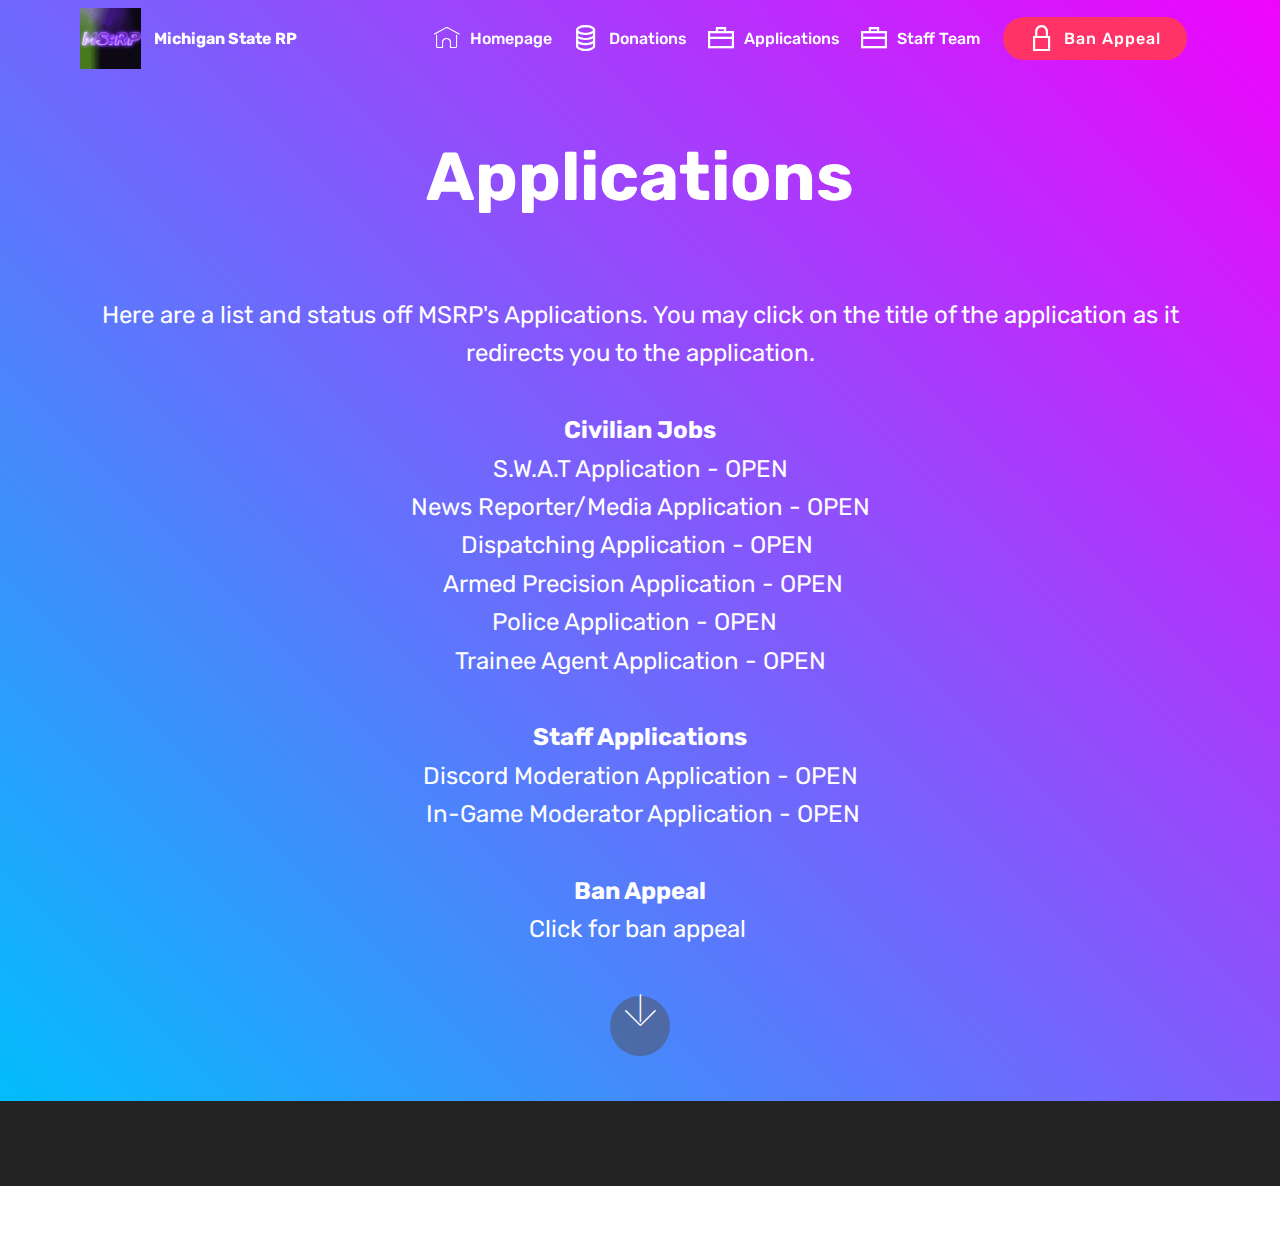
==== commit 56311406: "create github pages" ====
--- a/app.html
+++ b/app.html
@@ -11,8 +11,8 @@
   
   
   <title>Applications</title>
+  <link rel="stylesheet" href="assets/web/assets/mobirise-icons/mobirise-icons.css">
   <link rel="stylesheet" href="assets/web/assets/mobirise-icons2/mobirise2.css">
-  <link rel="stylesheet" href="assets/web/assets/mobirise-icons/mobirise-icons.css">
   <link rel="stylesheet" href="assets/bootstrap/css/bootstrap.min.css">
   <link rel="stylesheet" href="assets/bootstrap/css/bootstrap-grid.min.css">
   <link rel="stylesheet" href="assets/bootstrap/css/bootstrap-reboot.min.css">
@@ -31,7 +31,38 @@
 </head>
 <body>
   
-  <section class="menu cid-sCcix7Scn2" once="menu" id="menu1-1h">
+  <section class="header11 cid-sBXdSad9L3" id="header11-11">
+
+    <!-- Block parameters controls (Blue "Gear" panel) -->
+    
+    <!-- End block parameters -->
+
+    
+    <div class="container align-left">
+        <div class="media-container-column mbr-white col-md-12">
+            
+            <h1 class="mbr-section-title py-3 mbr-fonts-style display-1"><strong>Applications</strong></h1>
+            <p class="mbr-text py-3 mbr-fonts-style display-5"><br>Here are a list and status off MSRP's Applications. You may click on the title of the application as it redirects you to the application.<br><br><strong>Civilian Jobs</strong><br><a href="https://docs.google.com/forms/d/e/1FAIpQLSdMa9Rwd2cHa1C28sLvZ_C5TIwo28dCwq0LQcpTQmD8UxM8oA/viewform" class="text-primary">S.W.A.T Application</a> - OPEN<br><a href="https://docs.google.com/forms/d/e/1FAIpQLSdUcWDKE0V5LFMRjOuyMVOpHndSAeHzfqWFG0AlM6XmeUzWRw/viewform" class="text-primary">News Reporter/Media Application</a> - OPEN<br><a href="https://docs.google.com/forms/d/e/1FAIpQLSfwj1OqcEvAdbt5niuELWIlpbxthqpxh0pYMktuFF2w6hETXA/viewform?usp=sf_link" class="text-primary">Dispatching Application </a>- OPEN&nbsp;<br><a href="https://docs.google.com/forms/d/e/1FAIpQLSdNQaEexPYnxcFOmDj_eeBRYZ_4omu86tBorMDd24IfoV4IqA/viewform" class="text-primary">&nbsp;Armed Precision Application</a> - OPEN<br> <a href="https://docs.google.com/forms/d/1g6dOJ_nbZmwxGfHLW5MUWm7nofRhrePTOX3F0NQKOkM/edit" class="text-primary">Police Application</a> - OPEN&nbsp;&nbsp;<br><a href="https://docs.google.com/forms/d/1g6dOJ_nbZmwxGfHLW5MUWm7nofRhrePTOX3F0NQKOkM/edit" class="text-primary" target="_blank">Trainee Agent Application</a> - OPEN<br><strong><br></strong><strong>Staff Applications</strong><br><a href="https://docs.google.com/forms/d/e/1FAIpQLScBbrY-a-kH5v5JKP9lDd_9ZqNlQWaugTdT91dkvnb0XCqevA/viewform" class="text-primary">Discord Moderation Application</a> - OPEN<br><a href="https://forms.gle/5dTUqsqRZJjFPNzo8" class="text-primary" target="_blank">&nbsp;In-Game Moderator Application </a>- OPEN<br><br><strong>Ban Appeal</strong><br>Click for ban appeal&nbsp;</p>
+            
+        </div>
+    </div>
+
+    <div class="mbr-arrow hidden-sm-down" aria-hidden="true">
+        <a href="#next">
+            <i class="mbri-down mbr-iconfont"></i>
+        </a>
+            <div class="container">
+        <div class="media-container-row">
+            <div class="mbr-text col-12 col-md-12">
+                <h2 class="mbr-fonts-style block-title align-center display-2"><script src="https://wys56rvgcnr2.statuspage.io/embed/script.js"></script></h2>
+
+            </div>
+        </div>
+    </div>
+    </div>
+</section>
+
+<section class="menu cid-sCcix7Scn2" once="menu" id="menu1-1h">
 
     
 
@@ -65,37 +96,6 @@
     </nav>
 </section>
 
-<section class="header11 cid-sBXdSad9L3" id="header11-11">
-
-    <!-- Block parameters controls (Blue "Gear" panel) -->
-    
-    <!-- End block parameters -->
-
-    
-    <div class="container align-left">
-        <div class="media-container-column mbr-white col-md-12">
-            
-            <h1 class="mbr-section-title py-3 mbr-fonts-style display-1"><strong>Applications</strong></h1>
-            <p class="mbr-text py-3 mbr-fonts-style display-5"><br>Here are a list and status off MSRP's Applications. You may click on the title of the application as it redirects you to the application.<br><br><strong>Civilian Jobs</strong><br><a href="https://docs.google.com/forms/d/e/1FAIpQLSdMa9Rwd2cHa1C28sLvZ_C5TIwo28dCwq0LQcpTQmD8UxM8oA/viewform" class="text-primary">S.W.A.T Application</a> - OPEN<br><a href="https://docs.google.com/forms/d/e/1FAIpQLSdUcWDKE0V5LFMRjOuyMVOpHndSAeHzfqWFG0AlM6XmeUzWRw/viewform" class="text-primary">News Reporter/Media Application</a> - OPEN<br><a href="https://docs.google.com/forms/d/e/1FAIpQLSfwj1OqcEvAdbt5niuELWIlpbxthqpxh0pYMktuFF2w6hETXA/viewform?usp=sf_link" class="text-primary">Dispatching Application </a>- OPEN&nbsp;<br><a href="https://docs.google.com/forms/d/e/1FAIpQLSdNQaEexPYnxcFOmDj_eeBRYZ_4omu86tBorMDd24IfoV4IqA/viewform" class="text-primary">&nbsp;Armed Precision Application</a> - OPEN<br> <a href="https://docs.google.com/forms/d/1g6dOJ_nbZmwxGfHLW5MUWm7nofRhrePTOX3F0NQKOkM/edit" class="text-primary">Police Application</a> - OPEN&nbsp;&nbsp;<br><a href="https://docs.google.com/forms/d/1g6dOJ_nbZmwxGfHLW5MUWm7nofRhrePTOX3F0NQKOkM/edit" class="text-primary" target="_blank">Trainee Agent Application</a> - OPEN<br><strong><br></strong><strong>Staff Applications</strong><br><a href="https://docs.google.com/forms/d/e/1FAIpQLScBbrY-a-kH5v5JKP9lDd_9ZqNlQWaugTdT91dkvnb0XCqevA/viewform" class="text-primary">Discord Moderation Application</a> - OPEN<br><a href="https://forms.gle/5dTUqsqRZJjFPNzo8" class="text-primary" target="_blank">&nbsp;In-Game Moderator Application </a>- OPEN<br><br><strong>Ban Appeal</strong><br>Click for ban appeal&nbsp;</p>
-            
-        </div>
-    </div>
-
-    <div class="mbr-arrow hidden-sm-down" aria-hidden="true">
-        <a href="#next">
-            <i class="mbri-down mbr-iconfont"></i>
-        </a>
-            <div class="container">
-        <div class="media-container-row">
-            <div class="mbr-text col-12 col-md-12">
-                <h2 class="mbr-fonts-style block-title align-center display-2"><script src="https://wys56rvgcnr2.statuspage.io/embed/script.js"></script></h2>
-
-            </div>
-        </div>
-    </div>
-    </div>
-</section>
-
 <section class="footer7 cid-sCzo3ZhZw6" once="footers" id="footer7-1l">
 
     
@@ -109,7 +109,7 @@
             </div>
         </div>
     </div>
-</section><section style="background-color: #fff; font-family: -apple-system, BlinkMacSystemFont, 'Segoe UI', 'Roboto', 'Helvetica Neue', Arial, sans-serif; color:#aaa; font-size:12px; padding: 0; align-items: center; display: flex;"><a href="https://mobirise.site/n" style="flex: 1 1; height: 3rem; padding-left: 1rem;"></a><p style="flex: 0 0 auto; margin:0; padding-right:1rem;"><a href="https://mobirise.site" style="color:#aaa;">https://mobirise.com</a> best web software</p></section><script src="assets/web/assets/jquery/jquery.min.js"></script>  <script src="assets/popper/popper.min.js"></script>  <script src="assets/bootstrap/js/bootstrap.min.js"></script>  <script src="assets/tether/tether.min.js"></script>  <script src="assets/smoothscroll/smooth-scroll.js"></script>  <script src="assets/viewportchecker/jquery.viewportchecker.js"></script>  <script src="assets/dropdown/js/nav-dropdown.js"></script>  <script src="assets/dropdown/js/navbar-dropdown.js"></script>  <script src="assets/touchswipe/jquery.touch-swipe.min.js"></script>  <script src="assets/theme/js/script.js"></script>  
+</section><section style="background-color: #fff; font-family: -apple-system, BlinkMacSystemFont, 'Segoe UI', 'Roboto', 'Helvetica Neue', Arial, sans-serif; color:#aaa; font-size:12px; padding: 0; align-items: center; display: flex;"><a href="https://mobirise.site/s" style="flex: 1 1; height: 3rem; padding-left: 1rem;"></a><p style="flex: 0 0 auto; margin:0; padding-right:1rem;">Mobirise web page creator - <a href="https://mobirise.site/o" style="color:#aaa;">Visit site</a></p></section><script src="assets/web/assets/jquery/jquery.min.js"></script>  <script src="assets/popper/popper.min.js"></script>  <script src="assets/bootstrap/js/bootstrap.min.js"></script>  <script src="assets/tether/tether.min.js"></script>  <script src="assets/smoothscroll/smooth-scroll.js"></script>  <script src="assets/viewportchecker/jquery.viewportchecker.js"></script>  <script src="assets/dropdown/js/nav-dropdown.js"></script>  <script src="assets/dropdown/js/navbar-dropdown.js"></script>  <script src="assets/touchswipe/jquery.touch-swipe.min.js"></script>  <script src="assets/theme/js/script.js"></script>  
   
   
  <div id="scrollToTop" class="scrollToTop mbr-arrow-up"><a style="text-align: center;"><i class="mbr-arrow-up-icon mbr-arrow-up-icon-cm cm-icon cm-icon-smallarrow-up"></i></a></div>
--- a/assets/mobirise/css/mbr-additional.css
+++ b/assets/mobirise/css/mbr-additional.css
@@ -1972,33 +1972,23 @@
 .cid-sChpveV8zX .card-wrapper .card-title {
   color: #ffffff;
 }
-.cid-rAinL8i8qm {
-  background: linear-gradient(45deg, #03bdfc, #ee09ff);
-}
-.cid-rAinL8i8qm .mbr-section-subtitle {
-  font-style: italic;
-  letter-spacing: 1rem;
-}
-.cid-rAinL8i8qm .mbr-text,
-.cid-rAinL8i8qm .mbr-section-btn {
-  text-align: center;
-}
-.cid-rAinL8i8qm .mbr-section-title DIV {
-  text-align: center;
-}
-.cid-sB9U9fg6pB {
-  background: linear-gradient(45deg, #03bdfc, #ee09ff);
-}
-.cid-sB9U9fg6pB .mbr-section-subtitle {
-  font-style: italic;
-  letter-spacing: 1rem;
-}
-.cid-sB9U9fg6pB .mbr-text,
-.cid-sB9U9fg6pB .mbr-section-btn {
-  text-align: center;
-}
-.cid-sB9U9fg6pB .mbr-section-title DIV {
-  text-align: center;
+.cid-sCzoHCMaVX {
+  padding-top: 6rem;
+  padding-bottom: 6rem;
+  background-image: linear-gradient(212deg, #d200fa 10%, #03bdfc 100%) !important;
+}
+.cid-sCzoHCMaVX .mbr-text,
+.cid-sCzoHCMaVX .mbr-section-btn {
+  text-align: left;
+}
+.cid-sCzpeZIHHG {
+  padding-top: 6rem;
+  padding-bottom: 6rem;
+  background-image: linear-gradient(212deg, #d200fa 10%, #03bdfc 100%) !important;
+}
+.cid-sCzpeZIHHG .mbr-text,
+.cid-sCzpeZIHHG .mbr-section-btn {
+  text-align: left;
 }
 .cid-sCzo3ZhZw6 {
   padding-top: 30px;
--- a/assets/mobirise/css/mbr-additional.css
+++ b/assets/mobirise/css/mbr-additional.css
@@ -1972,33 +1972,23 @@
 .cid-sChpveV8zX .card-wrapper .card-title {
   color: #ffffff;
 }
-.cid-rAinL8i8qm {
-  background: linear-gradient(45deg, #03bdfc, #ee09ff);
-}
-.cid-rAinL8i8qm .mbr-section-subtitle {
-  font-style: italic;
-  letter-spacing: 1rem;
-}
-.cid-rAinL8i8qm .mbr-text,
-.cid-rAinL8i8qm .mbr-section-btn {
-  text-align: center;
-}
-.cid-rAinL8i8qm .mbr-section-title DIV {
-  text-align: center;
-}
-.cid-sB9U9fg6pB {
-  background: linear-gradient(45deg, #03bdfc, #ee09ff);
-}
-.cid-sB9U9fg6pB .mbr-section-subtitle {
-  font-style: italic;
-  letter-spacing: 1rem;
-}
-.cid-sB9U9fg6pB .mbr-text,
-.cid-sB9U9fg6pB .mbr-section-btn {
-  text-align: center;
-}
-.cid-sB9U9fg6pB .mbr-section-title DIV {
-  text-align: center;
+.cid-sCzoHCMaVX {
+  padding-top: 6rem;
+  padding-bottom: 6rem;
+  background-image: linear-gradient(212deg, #d200fa 10%, #03bdfc 100%) !important;
+}
+.cid-sCzoHCMaVX .mbr-text,
+.cid-sCzoHCMaVX .mbr-section-btn {
+  text-align: left;
+}
+.cid-sCzpeZIHHG {
+  padding-top: 6rem;
+  padding-bottom: 6rem;
+  background-image: linear-gradient(212deg, #d200fa 10%, #03bdfc 100%) !important;
+}
+.cid-sCzpeZIHHG .mbr-text,
+.cid-sCzpeZIHHG .mbr-section-btn {
+  text-align: left;
 }
 .cid-sCzo3ZhZw6 {
   padding-top: 30px;
